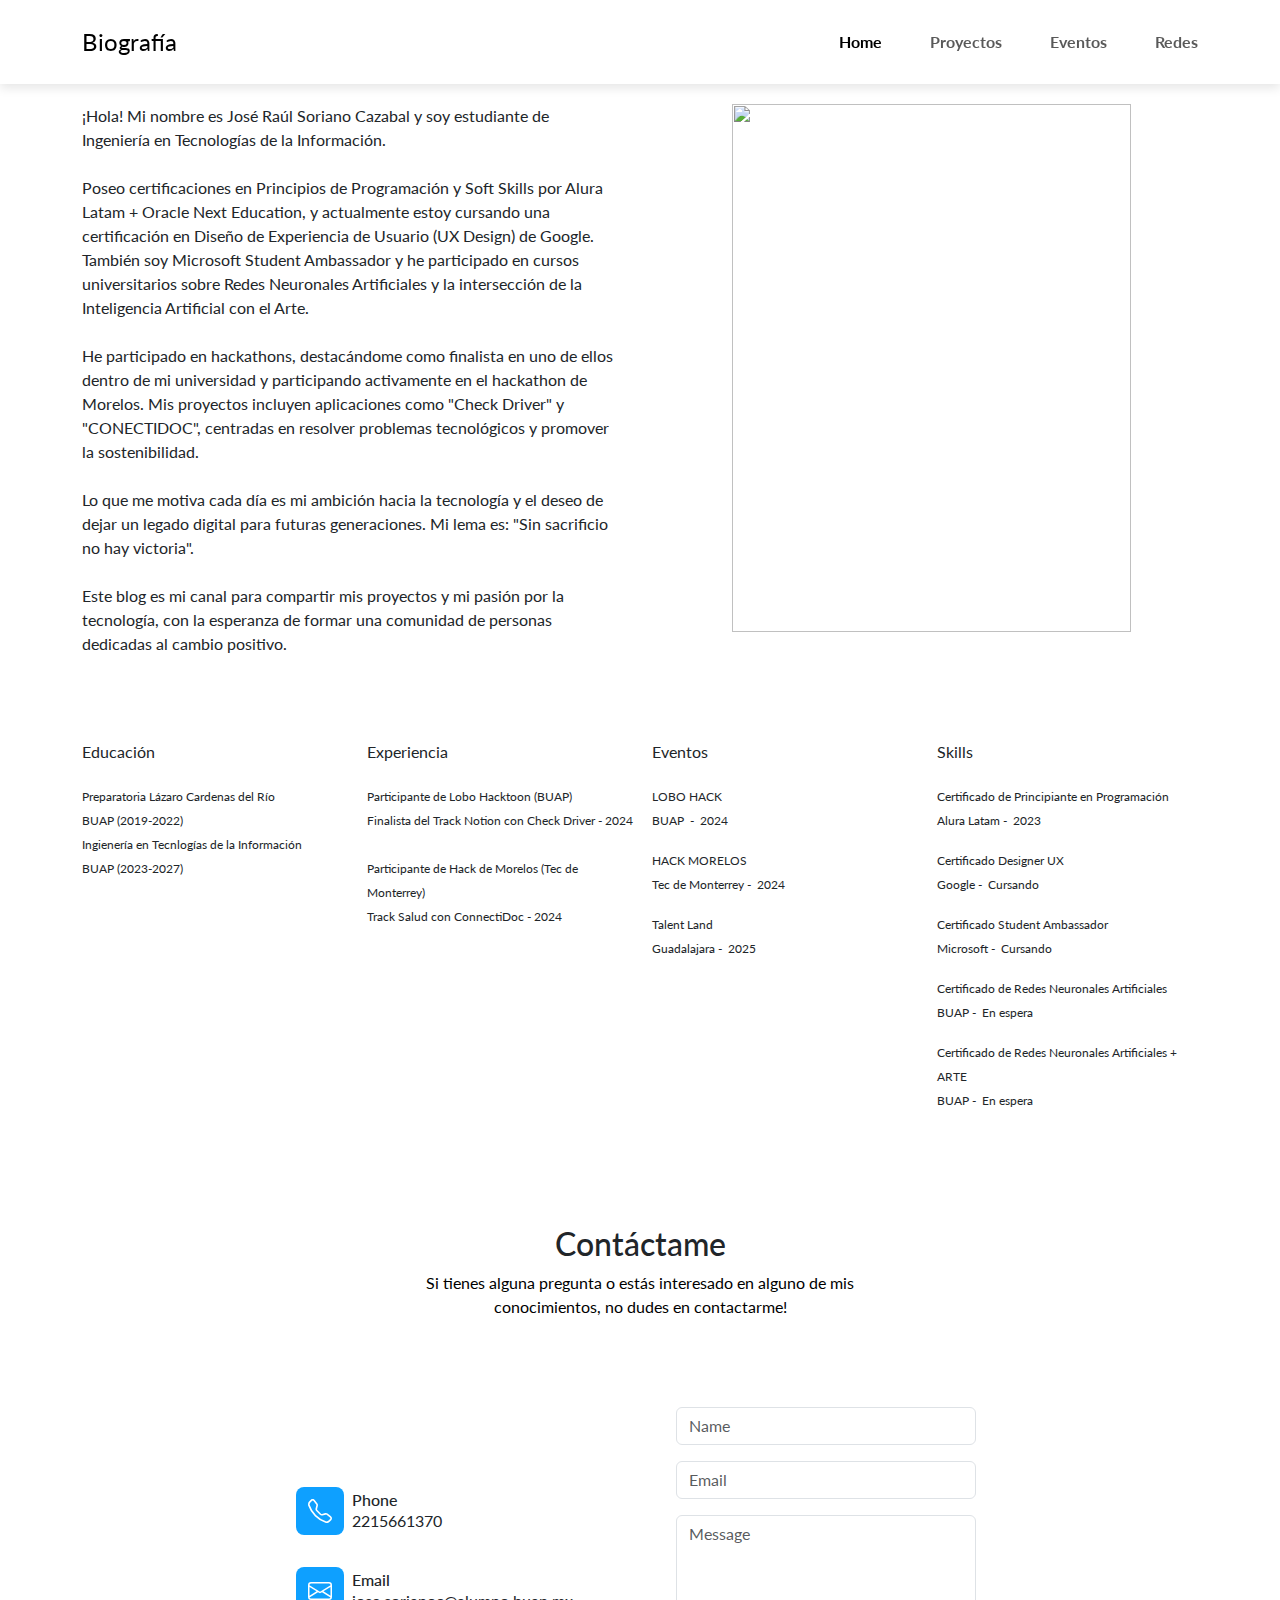
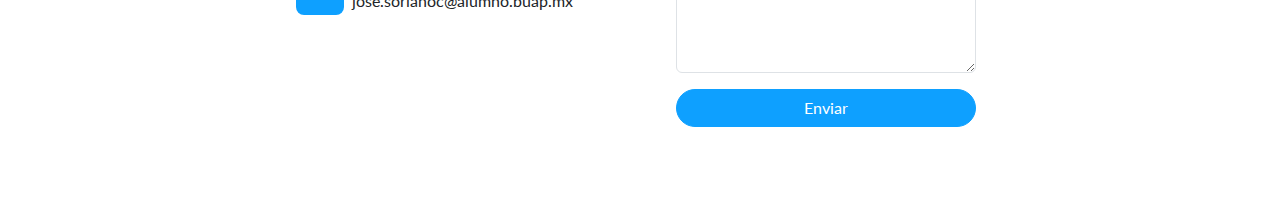
==== bio_info.html @ 9c16ff9e "Efectos?" ====
<!DOCTYPE html>
<html data-bs-theme="light">

<head>
    <meta charset="utf-8">
    <meta name="viewport" content="width=device-width, initial-scale=1.0, shrink-to-fit=no">
    <title>Biografía</title>
    <link rel="stylesheet" href="assets/bootstrap/css/bootstrap.min.css">
    <link rel="stylesheet" href="https://fonts.googleapis.com/css?family=Lato:300,400,700&amp;display=swap">
    <link rel="stylesheet" href="https://fonts.googleapis.com/css?family=ABeeZee&amp;display=swap">
    <link rel="stylesheet" href="assets/css/bs-theme-overrides.css">
    <link rel="stylesheet" href="https://cdn.jsdelivr.net/gh/fancyapps/fancybox@3.5.2/dist/jquery.fancybox.min.css">
    <link rel="stylesheet" href="assets/css/Banner-Heading-Image-images.css">
    <link rel="stylesheet" href="assets/css/Basic-fancyBox-Gallery-v2.css">
    <link rel="stylesheet" href="assets/css/Bold-BS4-CSS-Image-Slider.css">
    <link rel="stylesheet" href="assets/css/Contact-Details-icons.css">
    <link rel="stylesheet" href="assets/css/pikaday.min.css">
</head>

<body>
    <!-- Start: Header Default -->
    <nav class="navbar navbar-expand-lg fixed-top bg-body portfolio-navbar">
        <div class="container"><a class="navbar-brand logo" href="index.html">Biografía</a><button data-bs-toggle="collapse" class="navbar-toggler" data-bs-target="#navbarNav"><span class="visually-hidden">Toggle navigation</span><span class="navbar-toggler-icon"></span></button>
            <div class="collapse navbar-collapse" id="navbarNav">
                <ul class="navbar-nav ms-auto">
                    <li class="nav-item item"><a class="nav-link active" href="index.html">Home</a></li>
                    <li class="nav-item item"><a class="nav-link" href="proyectos.html">Proyectos</a></li>
                    <li class="nav-item item"><a class="nav-link" href="eventos.html">Eventos</a></li>
                    <li class="nav-item item"><a class="nav-link" href="redes.html">Redes</a></li>
                </ul>
            </div>
        </div>
    </nav><!-- End: Header Default -->
    <div class="container"></div>
    <div class="container" data-bss-disabled-mobile="true" data-aos="fade-right" data-aos-duration="500" data-aos-delay="50" style="margin-top: 104px;">
        <div class="row">
            <div class="col-lg-5">
                <p style="margin-right: -193px;padding-right: 111px;">¡Hola! Mi nombre es José Raúl Soriano Cazabal y soy estudiante de Ingeniería en Tecnologías de la Información. <br><br>Poseo certificaciones en Principios de Programación y Soft Skills por Alura Latam + Oracle Next Education, y actualmente estoy cursando una certificación en Diseño de Experiencia de Usuario (UX Design) de Google. También soy Microsoft Student Ambassador y he participado en cursos universitarios sobre Redes Neuronales Artificiales y la intersección de la Inteligencia Artificial con el Arte.<br><br>He participado en hackathons, destacándome como finalista en uno de ellos dentro de mi universidad y participando activamente en el hackathon de Morelos. Mis proyectos incluyen aplicaciones como "Check Driver" y "CONECTIDOC", centradas en resolver problemas tecnológicos y promover la sostenibilidad.<br><br>Lo que me motiva cada día es mi ambición hacia la tecnología y el deseo de dejar un legado digital para futuras generaciones. Mi lema es: "Sin sacrificio no hay victoria".<br><br>Este blog es mi canal para compartir mis proyectos y mi pasión por la tecnología, con la esperanza de formar una comunidad de personas dedicadas al cambio positivo.</p>
            </div>
            <div class="col-lg-7 offset-lg-0"><img width="399" height="528"  data-bss-disabled-mobile="true" data-aos="fade-right" data-aos-duration="500" data-aos-delay="50"style="padding-left: 0px;margin-left: 175px;" src="assets/img/IMG_5991.png"></div>
        </div>
    </div><!-- Start: 1 Row 4 Columns -->
    <div class="container" data-bss-disabled-mobile="true" data-aos="fade-right" data-aos-duration="500" data-aos-delay="50" style="margin-top: 68px;">
        <div class="row">
            <div class="col-md-3" style="padding-bottom: 0px;">
                <p>Educación</p>
                <p><sub>Preparatoria Lázaro Cardenas del Río</sub><br><sub>BUAP (2019-2022)</sub><br><sub>Ingienería en Tecnlogías de la Información&nbsp;</sub><br><sub>BUAP (2023-2027)</sub></p>
            </div>
            <div class="col-md-3">
                <p>Experiencia</p>
                <p style="margin-right: -10px;"><sub>Participante de Lobo Hacktoon (BUAP)&nbsp;</sub><br><sub>Finalista del Track Notion con Check Driver -&nbsp;2024</sub><br><br><sub>Participante de Hack de Morelos (Tec de Monterrey)&nbsp;</sub><br><sub>Track Salud con ConnectiDoc - 2024</sub></p>
            </div>
            <div class="col-md-3">
                <p>Eventos&nbsp;</p>
                <p><sub>LOBO HACK </sub><br><sub>BUAP&nbsp; -&nbsp; 2024</sub></p>
                <p><sub>HACK MORELOS</sub><br><sub>Tec de Monterrey -&nbsp; 2024</sub></p>
                <p><sub>Talent Land</sub><br><sub>Guadalajara -&nbsp; 2025</sub></p>
            </div> 
            <div class="col-md-3">
                <p>Skills</p>
                <p><sub>Certificado de Principiante en Programación&nbsp;</sub><br><sub>Alura Latam -&nbsp; 2023</sub></p>
                <p><sub>Certificado Designer UX&nbsp;</sub><br><sub>Google -&nbsp; Cursando</sub></p>
                <p><sub>Certificado Student Ambassador&nbsp;</sub><br><sub>Microsoft -&nbsp; Cursando&nbsp;</sub></p>
                <p><sub>Certificado de Redes Neuronales Artificiales&nbsp;</sub><br><sub>BUAP -&nbsp; En espera</sub></p>
                <p><sub>Certificado de Redes Neuronales Artificiales + ARTE&nbsp;</sub><br><sub>BUAP -&nbsp; En espera</sub></p>
            </div>
        </div>
    </div><!-- End: 1 Row 4 Columns -->
    <div class="container" data-bss-disabled-mobile="true" data-aos="fade-right" data-aos-duration="500" data-aos-delay="50">
        <!-- Start: Contact Details -->
        <section class="position-relative py-4 py-xl-5">
            <div class="container position-relative" style="margin-top: 53px;">
                <div class="row mb-5">
                    <div class="col-md-8 col-xl-6 text-center mx-auto">
                        <h2>Contáctame</h2>
                        <p class="w-lg-50"><span style="color: rgb(0, 0, 0);">Si tienes alguna pregunta o estás interesado en alguno de mis conocimientos, no dudes en contactarme!</span></p>
                    </div>
                </div>
                <div class="row d-flex justify-content-center">
                    <div class="col-md-6 col-lg-4 col-xl-4">
                        <div class="d-flex flex-column justify-content-center align-items-start h-100">
                            <div class="d-flex align-items-center p-3">
                                <div class="bs-icon-md bs-icon-rounded bs-icon-primary d-flex flex-shrink-0 justify-content-center align-items-center d-inline-block bs-icon"><svg xmlns="http://www.w3.org/2000/svg" width="1em" height="1em" fill="currentColor" viewBox="0 0 16 16" class="bi bi-telephone">
                                        <path d="M3.654 1.328a.678.678 0 0 0-1.015-.063L1.605 2.3c-.483.484-.661 1.169-.45 1.77a17.568 17.568 0 0 0 4.168 6.608 17.569 17.569 0 0 0 6.608 4.168c.601.211 1.286.033 1.77-.45l1.034-1.034a.678.678 0 0 0-.063-1.015l-2.307-1.794a.678.678 0 0 0-.58-.122l-2.19.547a1.745 1.745 0 0 1-1.657-.459L5.482 8.062a1.745 1.745 0 0 1-.46-1.657l.548-2.19a.678.678 0 0 0-.122-.58L3.654 1.328zM1.884.511a1.745 1.745 0 0 1 2.612.163L6.29 2.98c.329.423.445.974.315 1.494l-.547 2.19a.678.678 0 0 0 .178.643l2.457 2.457a.678.678 0 0 0 .644.178l2.189-.547a1.745 1.745 0 0 1 1.494.315l2.306 1.794c.829.645.905 1.87.163 2.611l-1.034 1.034c-.74.74-1.846 1.065-2.877.702a18.634 18.634 0 0 1-7.01-4.42 18.634 18.634 0 0 1-4.42-7.009c-.362-1.03-.037-2.137.703-2.877L1.885.511z"></path>
                                    </svg></div>
                                <div class="px-2">
                                    <h6 class="mb-0">Phone</h6>
                                    <p class="mb-0">2215661370</p>
                                </div>
                            </div>
                            <div class="d-flex align-items-center p-3">
                                <div class="bs-icon-md bs-icon-rounded bs-icon-primary d-flex flex-shrink-0 justify-content-center align-items-center d-inline-block bs-icon"><svg xmlns="http://www.w3.org/2000/svg" width="1em" height="1em" fill="currentColor" viewBox="0 0 16 16" class="bi bi-envelope">
                                        <path d="M0 4a2 2 0 0 1 2-2h12a2 2 0 0 1 2 2v8a2 2 0 0 1-2 2H2a2 2 0 0 1-2-2zm2-1a1 1 0 0 0-1 1v.217l7 4.2 7-4.2V4a1 1 0 0 0-1-1zm13 2.383-4.708 2.825L15 11.105zm-.034 6.876-5.64-3.471L8 9.583l-1.326-.795-5.64 3.47A1 1 0 0 0 2 13h12a1 1 0 0 0 .966-.741M1 11.105l4.708-2.897L1 5.383z"></path>
                                    </svg></div>
                                <div class="px-2">
                                    <h6 class="mb-0">Email</h6>
                                    <p class="mb-0">jose.sorianoc@alumno.buap.mx</p>
                                </div>
                            </div>
                            <div class="d-flex align-items-center p-3">
                                <div class="px-2"></div>
                            </div>
                        </div>
                    </div>
                    <div class="col-md-6 col-lg-5 col-xl-4">
                        <div>
                            <form class="p-3 p-xl-4" method="post">
                                <!-- Start: Success Example -->
                                <div class="mb-3"><input class="form-control" type="text" id="name-1" name="name" placeholder="Name"></div><!-- End: Success Example -->
                                <!-- Start: Error Example -->
                                <div class="mb-3"><input class="form-control" type="email" id="email-1" name="email" placeholder="Email"></div><!-- End: Error Example -->
                                <div class="mb-3"><textarea class="form-control" id="message-1" name="message" rows="6" placeholder="Message"></textarea></div>
                                <div><button class="btn btn-primary d-block w-100" type="submit">Enviar</button></div>
                            </form>
                        </div>
                    </div>
                </div>
            </div>
        </section><!-- End: Contact Details -->
    </div>
    <script src="assets/bootstrap/js/bootstrap.min.js"></script>
    <script src="assets/js/bs-init.js"></script>
    <script src="https://cdn.jsdelivr.net/gh/fancyapps/fancybox@3.5.2/dist/jquery.fancybox.min.js" type="module"></script>
    <script src="assets/js/pikaday.min.js"></script>
    <script src="assets/js/theme.js"></script>
</body>

</html>
---- assets/css/bs-theme-overrides.css ----
:root, [data-bs-theme=light] {
  --bs-focus-ring-opacity: 0;
}
---- assets/css/Banner-Heading-Image-images.css ----
.fit-cover {
  object-fit: cover;
}

source {
}

title {
}
---- assets/css/Bold-BS4-CSS-Image-Slider.css ----
* {
  margin: 0;
  padding: 0;
}

.accordian {
  width: 805px;
  height: 320px;
  overflow: hidden;
  margin: 100px auto;
  box-shadow: 0 0 10px 1px rgba(0, 0, 0, 0.35);
  -webkit-box-shadow: 0 0 10px 1px rgba(0, 0, 0, 0.35);
  -moz-box-shadow: 0 0 10px 1px rgba(0, 0, 0, 0.35);
}

.accordian ul {
  width: 1200px;
}

.accordian li {
  position: relative;
  display: block;
  width: 160px;
  float: left;
  border-left: 1px solid #888;
  box-shadow: 0 0 25px 10px rgba(0, 0, 0, 0.5);
  -webkit-box-shadow: 0 0 25px 10px rgba(0, 0, 0, 0.5);
  -moz-box-shadow: 0 0 25px 10px rgba(0, 0, 0, 0.5);
  transition: all 0.5s;
  -webkit-transition: all 0.5s;
  -moz-transition: all 0.5s;
}

.accordian ul:hover li {
  width: 40px;
}

.accordian ul li:hover {
  width: 640px;
}

.accordian li img {
  display: block;
}

.image_title {
  background: rgba(0, 0, 0, 0.4);
  position: absolute;
  left: 0;
  bottom: 0;
  width: 640px;
  height: 60px;
}
---- assets/css/Contact-Details-icons.css ----
.bs-icon {
  --bs-icon-size: .75rem;
  display: flex;
  flex-shrink: 0;
  justify-content: center;
  align-items: center;
  font-size: var(--bs-icon-size);
  width: calc(var(--bs-icon-size) * 2);
  height: calc(var(--bs-icon-size) * 2);
  color: var(--bs-primary);
}

.bs-icon-xs {
  --bs-icon-size: 1rem;
  width: calc(var(--bs-icon-size) * 1.5);
  height: calc(var(--bs-icon-size) * 1.5);
}

.bs-icon-sm {
  --bs-icon-size: 1rem;
}

.bs-icon-md {
  --bs-icon-size: 1.5rem;
}

.bs-icon-lg {
  --bs-icon-size: 2rem;
}

.bs-icon-xl {
  --bs-icon-size: 2.5rem;
}

.bs-icon.bs-icon-primary {
  color: var(--bs-white);
  background: var(--bs-primary);
}

.bs-icon.bs-icon-primary-light {
  color: var(--bs-primary);
  background: rgba(var(--bs-primary-rgb), .2);
}

.bs-icon.bs-icon-semi-white {
  color: var(--bs-primary);
  background: rgba(255, 255, 255, .5);
}

.bs-icon.bs-icon-rounded {
  border-radius: .5rem;
}

.bs-icon.bs-icon-circle {
  border-radius: 50%;
}
---- assets/css/pikaday.min.css ----
/* !
 * Pikaday
 * Copyright © 2014 David Bushell | BSD & MIT license | http://dbushell.com/ */

.pika-single {
  z-index: 9999;
  display: block;
  position: relative;
  color: #333;
  background: #fff;
  border: 1px solid #ccc;
  border-bottom-color: #bbb;
  font-family: "Helvetica Neue",Helvetica,Arial,sans-serif;
}

.pika-single:after, .pika-single:before {
  content: " ";
  display: table;
}

.pika-single:after {
  clear: both;
}

.pika-single.is-hidden {
  display: none;
}

.pika-single.is-bound {
  position: absolute;
  box-shadow: 0 5px 15px -5px rgba(0,0,0,.5);
}

.pika-lendar {
  float: left;
  width: 240px;
  margin: 8px;
}

.pika-title {
  position: relative;
  text-align: center;
}

.pika-label {
  display: inline-block;
  position: relative;
  z-index: 9999;
  overflow: hidden;
  margin: 0;
  padding: 5px 3px;
  font-size: 14px;
  line-height: 20px;
  font-weight: 700;
  background-color: #fff;
}

.pika-title select {
  cursor: pointer;
  position: absolute;
  z-index: 9998;
  margin: 0;
  left: 0;
  top: 5px;
  opacity: 0;
}

.pika-next, .pika-prev {
  display: block;
  cursor: pointer;
  position: relative;
  outline: 0;
  border: 0;
  padding: 0;
  width: 20px;
  height: 30px;
  text-indent: 20px;
  white-space: nowrap;
  overflow: hidden;
  background-color: transparent;
  background-position: center center;
  background-repeat: no-repeat;
  background-size: 75% 75%;
  opacity: .5;
}

.pika-next:hover, .pika-prev:hover {
  opacity: 1;
}

.is-rtl .pika-next, .pika-prev {
  float: left;
  background-image: url([data-uri]);
}

.is-rtl .pika-prev, .pika-next {
  float: right;
  background-image: url([data-uri]);
}

.pika-next.is-disabled, .pika-prev.is-disabled {
  cursor: default;
  opacity: .2;
}

.pika-select {
  display: inline-block;
}

.pika-table {
  width: 100%;
  border-collapse: collapse;
  border-spacing: 0;
  border: 0;
}

.pika-table td, .pika-table th {
  width: 14.285714285714286%;
  padding: 0;
}

.pika-table th {
  color: #999;
  font-size: 12px;
  line-height: 25px;
  font-weight: 700;
  text-align: center;
}

.pika-button {
  cursor: pointer;
  display: block;
  box-sizing: border-box;
  -moz-box-sizing: border-box;
  outline: 0;
  border: 0;
  margin: 0;
  width: 100%;
  padding: 5px;
  color: #666;
  font-size: 12px;
  line-height: 15px;
  text-align: right;
  background: #f5f5f5;
}

.pika-week {
  font-size: 11px;
  color: #999;
}

.is-today .pika-button {
  color: #3af;
  font-weight: 700;
}

.has-event .pika-button, .is-selected .pika-button {
  color: #fff;
  font-weight: 700;
  background: #3af;
  box-shadow: inset 0 1px 3px #178fe5;
  border-radius: 3px;
}

.has-event .pika-button {
  background: #005da9;
  box-shadow: inset 0 1px 3px #0076c9;
}

.is-disabled .pika-button, .is-inrange .pika-button {
  background: #d5e9f7;
}

.is-startrange .pika-button {
  color: #fff;
  background: #6cb31d;
  box-shadow: none;
  border-radius: 3px;
}

.is-endrange .pika-button {
  color: #fff;
  background: #3af;
  box-shadow: none;
  border-radius: 3px;
}

.is-disabled .pika-button {
  pointer-events: none;
  cursor: default;
  color: #999;
  opacity: .3;
}

.is-outside-current-month .pika-button {
  color: #999;
  opacity: .3;
}

.is-selection-disabled {
  pointer-events: none;
  cursor: default;
}

.pika-button:hover, .pika-row.pick-whole-week:hover .pika-button {
  color: #fff;
  background: #ff8000;
  box-shadow: none;
  border-radius: 3px;
}

.pika-table abbr {
  border-bottom: none;
  cursor: help;
}

/* # sourceMappingURL=pikaday.min.css.map */

.page-footer .links a {
  font-size: 1.2rem;
}

.portfolio-block.cv .group .item {
  border-bottom: 1px solid var(--bs-dark-bg-subtle);
}
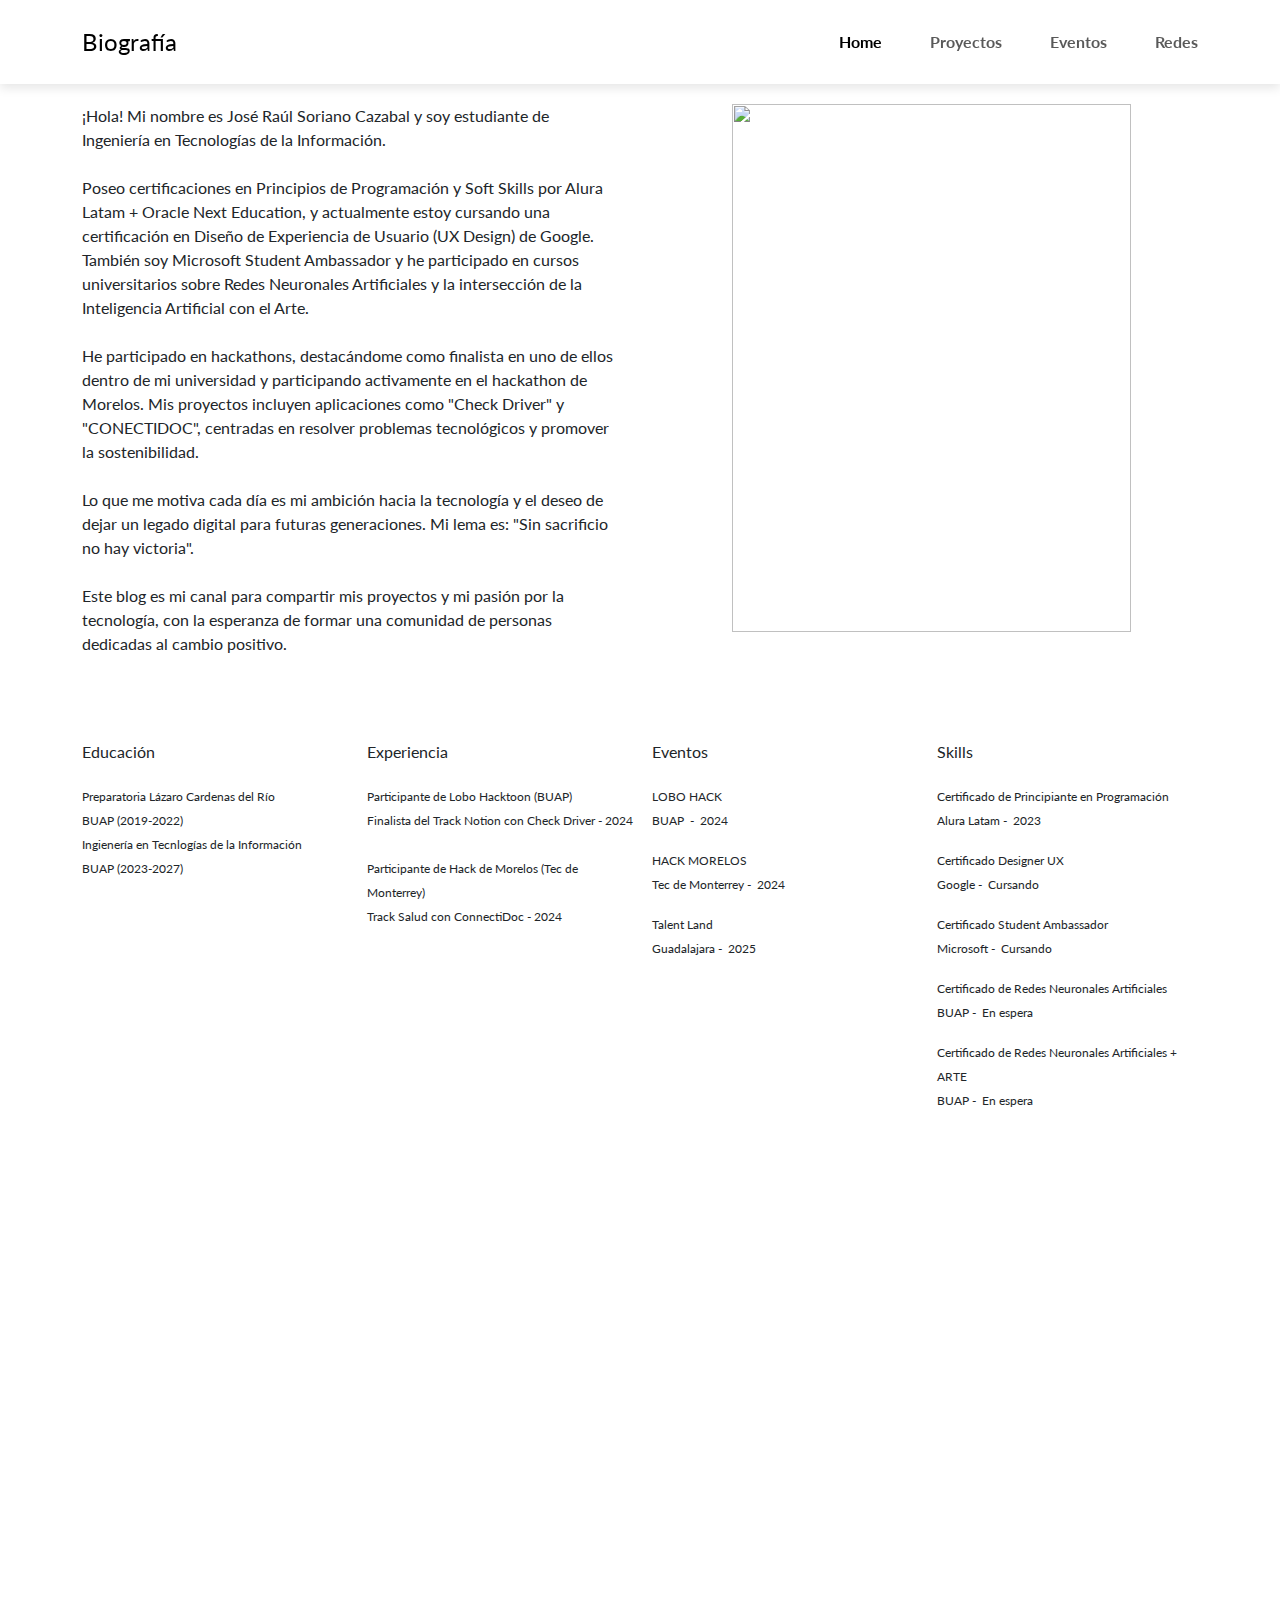
==== commit 827ed18b: "pruebas" ====
--- a/bio_info.html
+++ b/bio_info.html
@@ -15,6 +15,19 @@
     <link rel="stylesheet" href="assets/css/Bold-BS4-CSS-Image-Slider.css">
     <link rel="stylesheet" href="assets/css/Contact-Details-icons.css">
     <link rel="stylesheet" href="assets/css/pikaday.min.css">
+    <style>
+        /* Añadir animación de deslizamiento */
+        .slide-in {
+            transform: translateY(100px);
+            opacity: 0;
+            transition: transform 0.5s ease-out, opacity 0.5s ease-out;
+        }
+
+        .slide-in.show {
+            transform: translateY(0);
+            opacity: 1;
+        }
+    </style>
 </head>
 
 <body>
@@ -66,7 +79,7 @@
             </div>
         </div>
     </div><!-- End: 1 Row 4 Columns -->
-    <div class="container" data-bss-disabled-mobile="true" data-aos="fade-right" data-aos-duration="500" data-aos-delay="50">
+    <div class="container slide-in" id="contact-section" data-bss-disabled-mobile="true" data-aos="fade-right" data-aos-duration="500" data-aos-delay="50">
         <!-- Start: Contact Details -->
         <section class="position-relative py-4 py-xl-5">
             <div class="container position-relative" style="margin-top: 53px;">
@@ -123,6 +136,23 @@
     <script src="https://cdn.jsdelivr.net/gh/fancyapps/fancybox@3.5.2/dist/jquery.fancybox.min.js" type="module"></script>
     <script src="assets/js/pikaday.min.js"></script>
     <script src="assets/js/theme.js"></script>
+    <script>
+        // Animación de deslizamiento para la sección de contacto
+        document.addEventListener("DOMContentLoaded", function() {
+            const contactSection = document.getElementById('contact-section');
+
+            function handleScroll() {
+                const sectionPos = contactSection.getBoundingClientRect().top;
+                const screenPos = window.innerHeight / 1.3; // Ajusta este valor para controlar cuándo comienza la animación
+
+                if (sectionPos < screenPos) {
+                    contactSection.classList.add('show');
+                }
+            }
+
+            window.addEventListener('scroll', handleScroll);
+        });
+    </script>
 </body>
 
-</html>+</html>
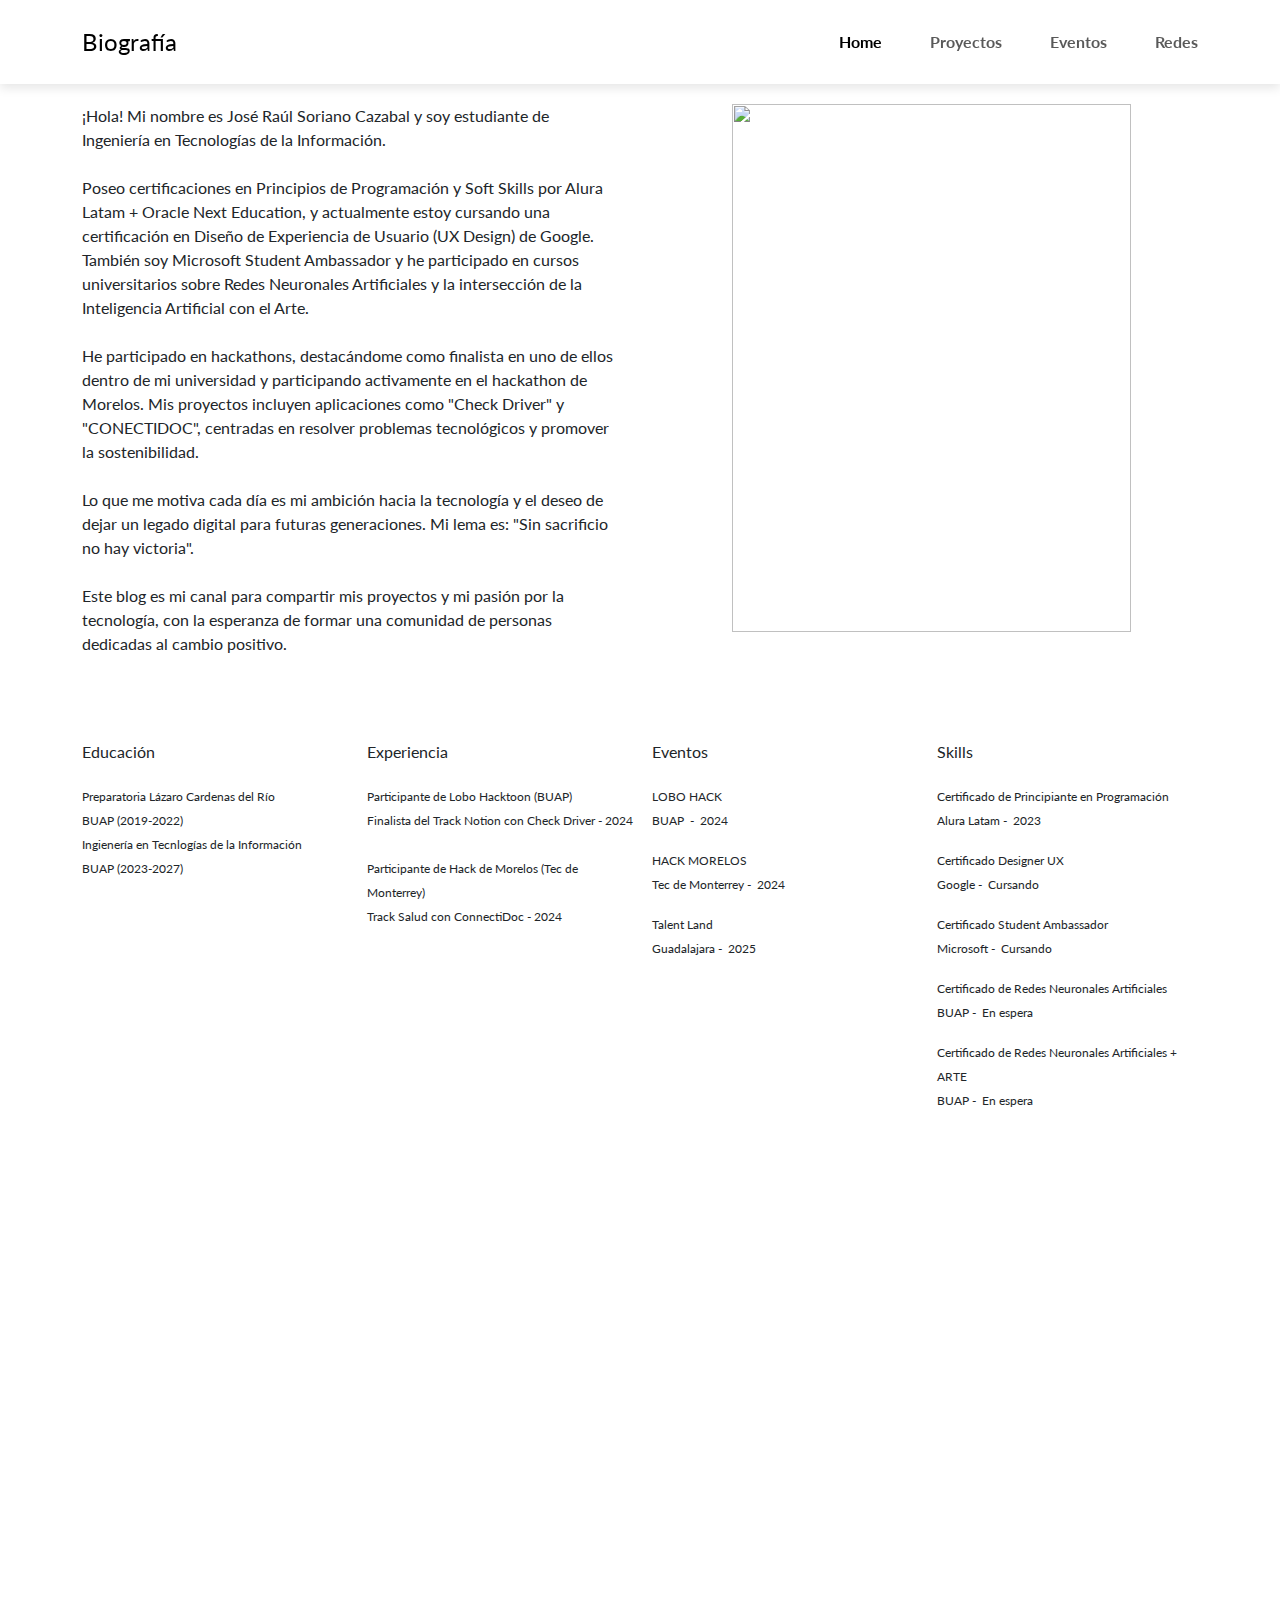
==== commit 4963aecd: "cambios" ====
--- a/bio_info.html
+++ b/bio_info.html
@@ -117,7 +117,7 @@
                     </div>
                     <div class="col-md-6 col-lg-5 col-xl-4">
                         <div>
-                            <form class="p-3 p-xl-4" method="post">
+                            <form name="contact" netlify> netlify>
                                 <!-- Start: Success Example -->
                                 <div class="mb-3"><input class="form-control" type="text" id="name-1" name="name" placeholder="Name"></div><!-- End: Success Example -->
                                 <!-- Start: Error Example -->
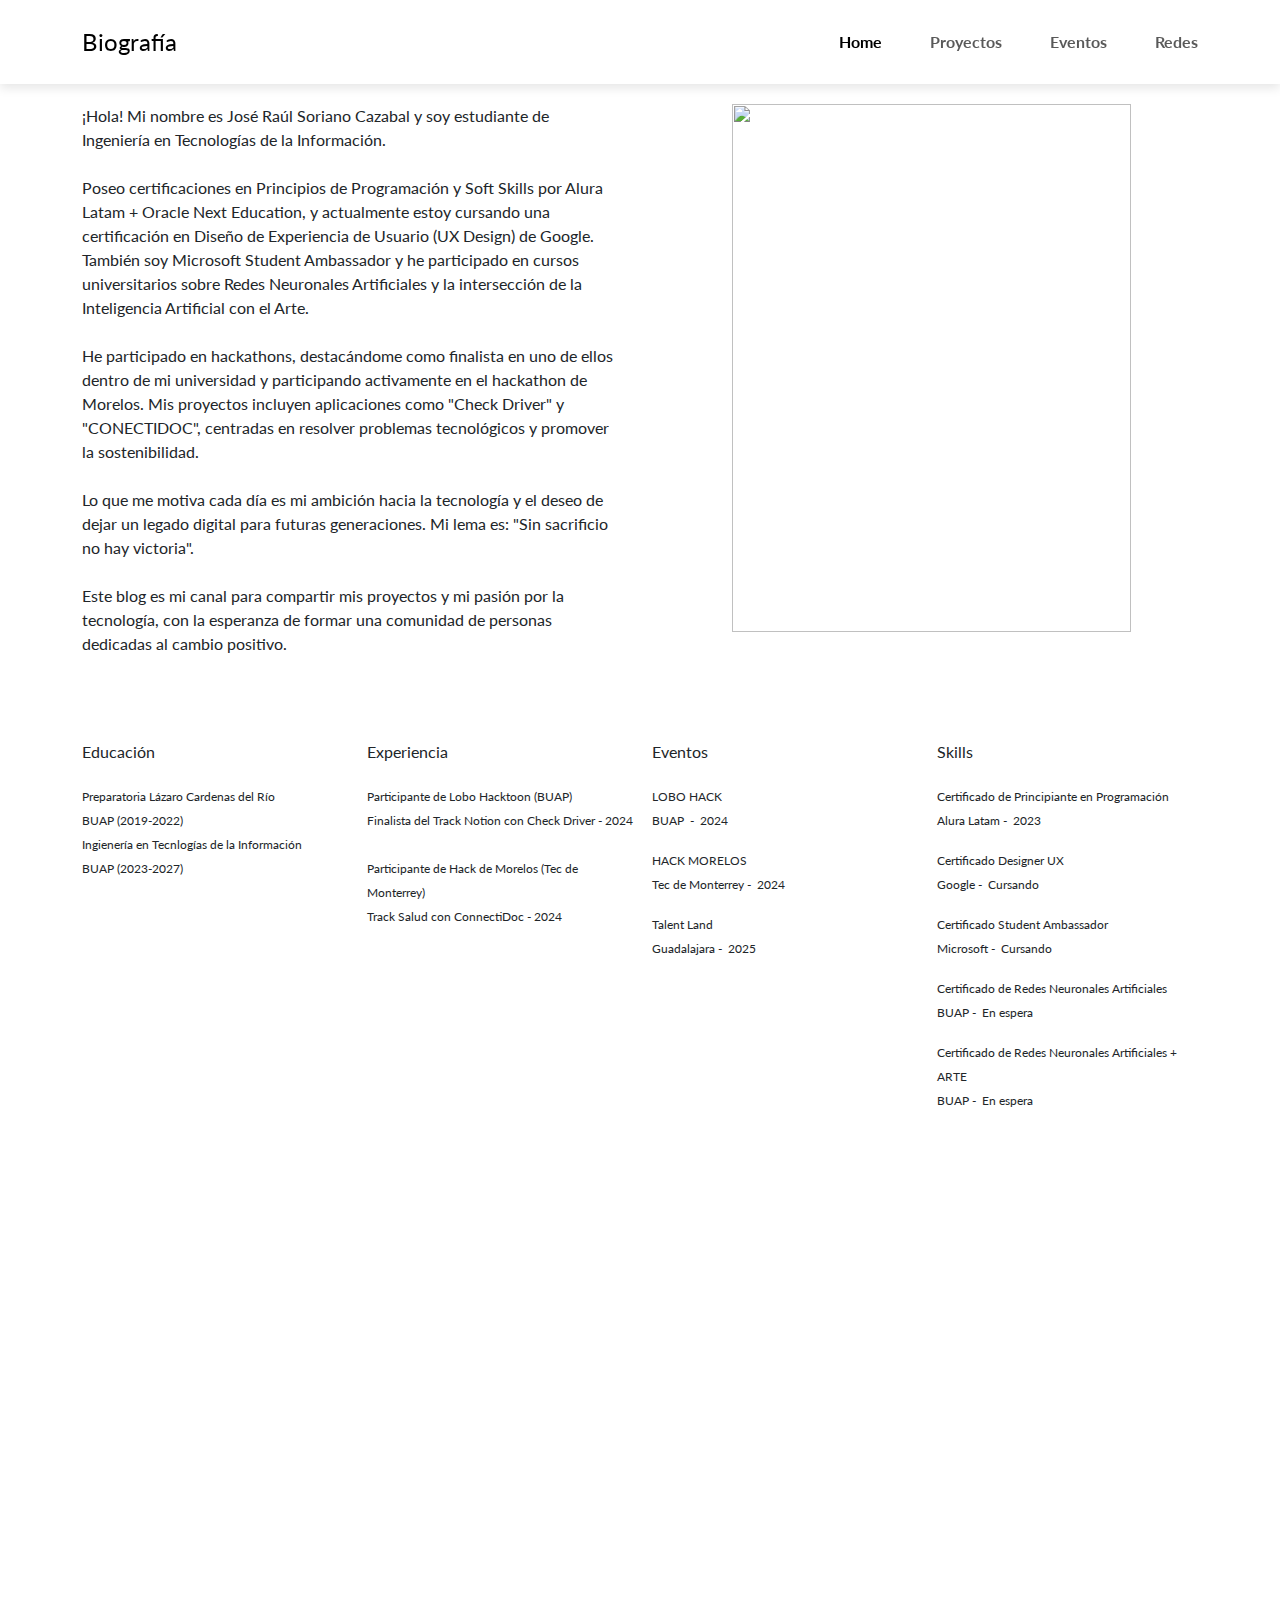
==== commit aa0c5c8e: "???" ====
--- a/bio_info.html
+++ b/bio_info.html
@@ -117,7 +117,7 @@
                     </div>
                     <div class="col-md-6 col-lg-5 col-xl-4">
                         <div>
-                            <form name="contact" netlify> netlify>
+                            <form class="p-3 p-xl-4" method="post" name="contact" netlify> 
                                 <!-- Start: Success Example -->
                                 <div class="mb-3"><input class="form-control" type="text" id="name-1" name="name" placeholder="Name"></div><!-- End: Success Example -->
                                 <!-- Start: Error Example -->
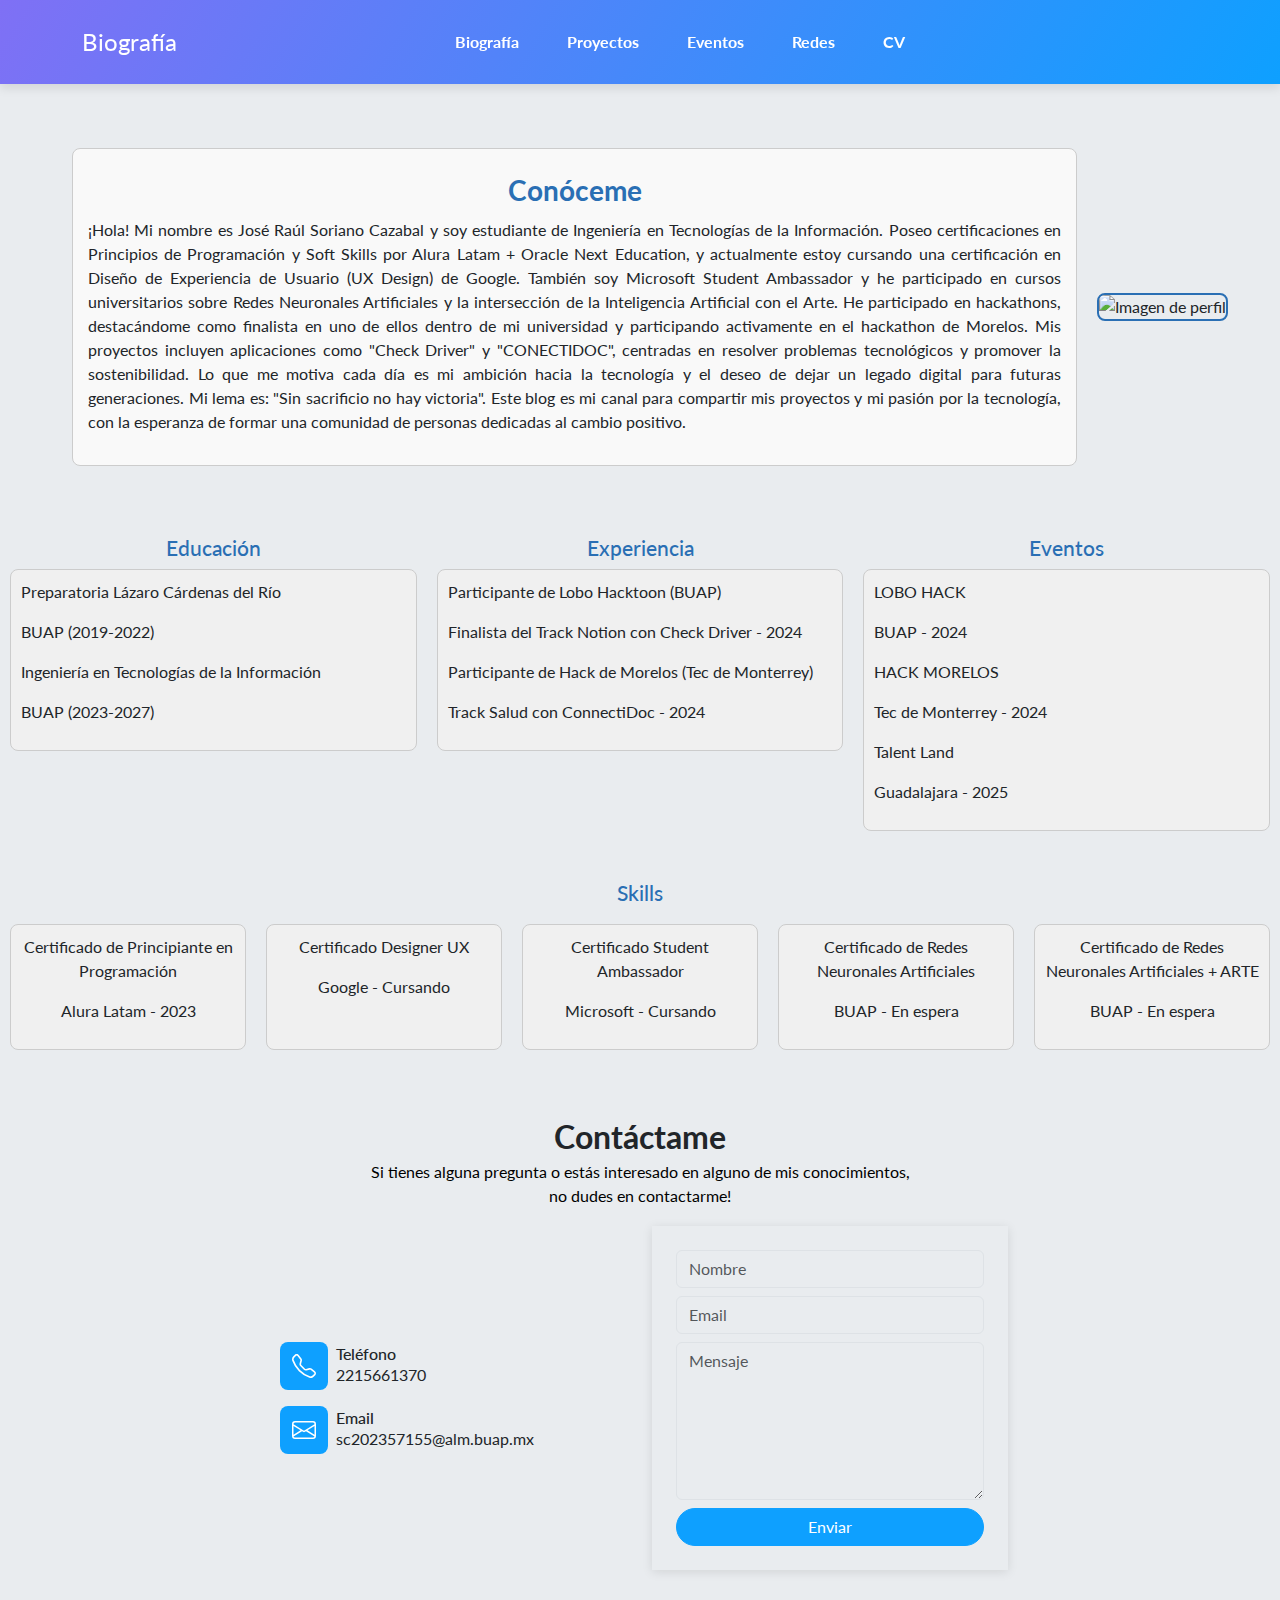
==== commit e0b0fc6b: "cambips" ====
--- a/bio_info.html
+++ b/bio_info.html
@@ -1,158 +1,197 @@
 <!DOCTYPE html>
-<html data-bs-theme="light">
+<html data-bs-theme="light" style="--bs-light: #2a6fb4;--bs-light-rgb: 42,111,180;--bs-body-bg: var(--bs-secondary-bg);">
 
 <head>
     <meta charset="utf-8">
     <meta name="viewport" content="width=device-width, initial-scale=1.0, shrink-to-fit=no">
-    <title>Biografía</title>
+    <title>Blog</title>
     <link rel="stylesheet" href="assets/bootstrap/css/bootstrap.min.css">
     <link rel="stylesheet" href="https://fonts.googleapis.com/css?family=Lato:300,400,700&amp;display=swap">
     <link rel="stylesheet" href="https://fonts.googleapis.com/css?family=ABeeZee&amp;display=swap">
+    <link rel="stylesheet" href="assets/fonts/ionicons.min.css">
     <link rel="stylesheet" href="assets/css/bs-theme-overrides.css">
+    <link rel="stylesheet" href="assets/css/aos.min.css">
+    <link rel="stylesheet" href="assets/css/animate.min.css">
     <link rel="stylesheet" href="https://cdn.jsdelivr.net/gh/fancyapps/fancybox@3.5.2/dist/jquery.fancybox.min.css">
     <link rel="stylesheet" href="assets/css/Banner-Heading-Image-images.css">
     <link rel="stylesheet" href="assets/css/Basic-fancyBox-Gallery-v2.css">
     <link rel="stylesheet" href="assets/css/Bold-BS4-CSS-Image-Slider.css">
     <link rel="stylesheet" href="assets/css/Contact-Details-icons.css">
     <link rel="stylesheet" href="assets/css/pikaday.min.css">
-    <style>
-        /* Añadir animación de deslizamiento */
-        .slide-in {
-            transform: translateY(100px);
-            opacity: 0;
-            transition: transform 0.5s ease-out, opacity 0.5s ease-out;
-        }
+</head>
+<!--inicio -->
+<body>
+    <nav class="navbar navbar-expand-lg fixed-top portfolio-navbar gradient navbar-dark" data-aos="fade-right" data-aos-duration="500" data-aos-delay="50">
+		<div class="container">
+			<a class="navbar-brand logo" href="index.html">Biografía</a>
+			<button class="navbar-toggler" data-bs-toggle="collapse" data-bs-target="#navbarNav">
+				<span class="navbar-toggler-icon"></span>
+			</button>
+			<div class="collapse navbar-collapse" id="navbarNav">
+				<ul class="navbar-nav ms-auto">
+					<li class="nav-item"><a class="nav-link" href="index.html">Biografía</a></li>
+					<li class="nav-item"><a class="nav-link" href="proyectos.html">Proyectos</a></li>
+					<li class="nav-item"><a class="nav-link" href="eventos.html">Eventos</a></li>
+					<li class="nav-item"><a class="nav-link active" href="redes.html">Redes</a></li>
+					<li class="nav-item"><a class="nav-link active" href="https://drive.google.com/file/d/11f2-PDQNIs6hYxRpx6K3tiCo1DHvl9R8/view?usp=sharing">CV</a></li>                    
 
-        .slide-in.show {
-            transform: translateY(0);
-            opacity: 1;
-        }
-    </style>
-</head>
-
-<body>
-    <!-- Start: Header Default -->
-    <nav class="navbar navbar-expand-lg fixed-top bg-body portfolio-navbar">
-        <div class="container"><a class="navbar-brand logo" href="index.html">Biografía</a><button data-bs-toggle="collapse" class="navbar-toggler" data-bs-target="#navbarNav"><span class="visually-hidden">Toggle navigation</span><span class="navbar-toggler-icon"></span></button>
-            <div class="collapse navbar-collapse" id="navbarNav">
-                <ul class="navbar-nav ms-auto">
-                    <li class="nav-item item"><a class="nav-link active" href="index.html">Home</a></li>
-                    <li class="nav-item item"><a class="nav-link" href="proyectos.html">Proyectos</a></li>
-                    <li class="nav-item item"><a class="nav-link" href="eventos.html">Eventos</a></li>
-                    <li class="nav-item item"><a class="nav-link" href="redes.html">Redes</a></li>
-                </ul>
-            </div>
-        </div>
-    </nav><!-- End: Header Default -->
-    <div class="container"></div>
-    <div class="container" data-bss-disabled-mobile="true" data-aos="fade-right" data-aos-duration="500" data-aos-delay="50" style="margin-top: 104px;">
-        <div class="row">
-            <div class="col-lg-5">
-                <p style="margin-right: -193px;padding-right: 111px;">¡Hola! Mi nombre es José Raúl Soriano Cazabal y soy estudiante de Ingeniería en Tecnologías de la Información. <br><br>Poseo certificaciones en Principios de Programación y Soft Skills por Alura Latam + Oracle Next Education, y actualmente estoy cursando una certificación en Diseño de Experiencia de Usuario (UX Design) de Google. También soy Microsoft Student Ambassador y he participado en cursos universitarios sobre Redes Neuronales Artificiales y la intersección de la Inteligencia Artificial con el Arte.<br><br>He participado en hackathons, destacándome como finalista en uno de ellos dentro de mi universidad y participando activamente en el hackathon de Morelos. Mis proyectos incluyen aplicaciones como "Check Driver" y "CONECTIDOC", centradas en resolver problemas tecnológicos y promover la sostenibilidad.<br><br>Lo que me motiva cada día es mi ambición hacia la tecnología y el deseo de dejar un legado digital para futuras generaciones. Mi lema es: "Sin sacrificio no hay victoria".<br><br>Este blog es mi canal para compartir mis proyectos y mi pasión por la tecnología, con la esperanza de formar una comunidad de personas dedicadas al cambio positivo.</p>
-            </div>
-            <div class="col-lg-7 offset-lg-0"><img width="399" height="528"  data-bss-disabled-mobile="true" data-aos="fade-right" data-aos-duration="500" data-aos-delay="50"style="padding-left: 0px;margin-left: 175px;" src="assets/img/IMG_5991.png"></div>
-        </div>
-    </div><!-- Start: 1 Row 4 Columns -->
-    <div class="container" data-bss-disabled-mobile="true" data-aos="fade-right" data-aos-duration="500" data-aos-delay="50" style="margin-top: 68px;">
-        <div class="row">
-            <div class="col-md-3" style="padding-bottom: 0px;">
-                <p>Educación</p>
-                <p><sub>Preparatoria Lázaro Cardenas del Río</sub><br><sub>BUAP (2019-2022)</sub><br><sub>Ingienería en Tecnlogías de la Información&nbsp;</sub><br><sub>BUAP (2023-2027)</sub></p>
-            </div>
-            <div class="col-md-3">
-                <p>Experiencia</p>
-                <p style="margin-right: -10px;"><sub>Participante de Lobo Hacktoon (BUAP)&nbsp;</sub><br><sub>Finalista del Track Notion con Check Driver -&nbsp;2024</sub><br><br><sub>Participante de Hack de Morelos (Tec de Monterrey)&nbsp;</sub><br><sub>Track Salud con ConnectiDoc - 2024</sub></p>
-            </div>
-            <div class="col-md-3">
-                <p>Eventos&nbsp;</p>
-                <p><sub>LOBO HACK </sub><br><sub>BUAP&nbsp; -&nbsp; 2024</sub></p>
-                <p><sub>HACK MORELOS</sub><br><sub>Tec de Monterrey -&nbsp; 2024</sub></p>
-                <p><sub>Talent Land</sub><br><sub>Guadalajara -&nbsp; 2025</sub></p>
-            </div> 
-            <div class="col-md-3">
-                <p>Skills</p>
-                <p><sub>Certificado de Principiante en Programación&nbsp;</sub><br><sub>Alura Latam -&nbsp; 2023</sub></p>
-                <p><sub>Certificado Designer UX&nbsp;</sub><br><sub>Google -&nbsp; Cursando</sub></p>
-                <p><sub>Certificado Student Ambassador&nbsp;</sub><br><sub>Microsoft -&nbsp; Cursando&nbsp;</sub></p>
-                <p><sub>Certificado de Redes Neuronales Artificiales&nbsp;</sub><br><sub>BUAP -&nbsp; En espera</sub></p>
-                <p><sub>Certificado de Redes Neuronales Artificiales + ARTE&nbsp;</sub><br><sub>BUAP -&nbsp; En espera</sub></p>
-            </div>
-        </div>
-    </div><!-- End: 1 Row 4 Columns -->
-    <div class="container slide-in" id="contact-section" data-bss-disabled-mobile="true" data-aos="fade-right" data-aos-duration="500" data-aos-delay="50">
-        <!-- Start: Contact Details -->
-        <section class="position-relative py-4 py-xl-5">
-            <div class="container position-relative" style="margin-top: 53px;">
-                <div class="row mb-5">
-                    <div class="col-md-8 col-xl-6 text-center mx-auto">
-                        <h2>Contáctame</h2>
-                        <p class="w-lg-50"><span style="color: rgb(0, 0, 0);">Si tienes alguna pregunta o estás interesado en alguno de mis conocimientos, no dudes en contactarme!</span></p>
+				</ul>
+			</div>
+		</div>
+	</nav>
+    <main class="page">
+        <section class="portfolio-block cv" style="padding: 40px 0;">
+            <div class="container" style="max-width: 1200px; margin: auto;">
+                <div style="display: flex; flex-wrap: wrap; align-items: center; justify-content: center; margin-bottom: 40px;">
+                    <!-- Columna para la imagen -->
+                    <div style="flex: 1; min-width: 300px; padding: 20px;">
+                        <div style="border: 1px solid #ccc; border-radius: 8px; padding: 15px; background-color: #f9f9f9;">
+                            <h2 style="text-align: center; font-size: 28px; color: #2a6fb4; margin: 10px 0;">Conóceme</h2>
+                            <p style="text-align: justify;">¡Hola! Mi nombre es José Raúl Soriano Cazabal y soy estudiante de Ingeniería en Tecnologías de la Información.
+                                Poseo certificaciones en Principios de Programación y Soft Skills por Alura Latam + Oracle Next Education, y actualmente estoy cursando una certificación en Diseño de Experiencia de Usuario (UX Design) de Google. También soy Microsoft Student Ambassador y he participado en cursos universitarios sobre Redes Neuronales Artificiales y la intersección de la Inteligencia Artificial con el Arte.
+                                He participado en hackathons, destacándome como finalista en uno de ellos dentro de mi universidad y participando activamente en el hackathon de Morelos. Mis proyectos incluyen aplicaciones como "Check Driver" y "CONECTIDOC", centradas en resolver problemas tecnológicos y promover la sostenibilidad.
+                                Lo que me motiva cada día es mi ambición hacia la tecnología y el deseo de dejar un legado digital para futuras generaciones. Mi lema es: "Sin sacrificio no hay victoria".
+                                Este blog es mi canal para compartir mis proyectos y mi pasión por la tecnología, con la esperanza de formar una comunidad de personas dedicadas al cambio positivo.</p>
+                        </div>
+                    </div>                        <img src="assets/img/IMG_5991.png" alt="Imagen de perfil" style="max-width: 80%; height: auto; border-radius: 8px; border: 2px solid #2a6fb4;">
                     </div>
                 </div>
-                <div class="row d-flex justify-content-center">
-                    <div class="col-md-6 col-lg-4 col-xl-4">
-                        <div class="d-flex flex-column justify-content-center align-items-start h-100">
-                            <div class="d-flex align-items-center p-3">
-                                <div class="bs-icon-md bs-icon-rounded bs-icon-primary d-flex flex-shrink-0 justify-content-center align-items-center d-inline-block bs-icon"><svg xmlns="http://www.w3.org/2000/svg" width="1em" height="1em" fill="currentColor" viewBox="0 0 16 16" class="bi bi-telephone">
-                                        <path d="M3.654 1.328a.678.678 0 0 0-1.015-.063L1.605 2.3c-.483.484-.661 1.169-.45 1.77a17.568 17.568 0 0 0 4.168 6.608 17.569 17.569 0 0 0 6.608 4.168c.601.211 1.286.033 1.77-.45l1.034-1.034a.678.678 0 0 0-.063-1.015l-2.307-1.794a.678.678 0 0 0-.58-.122l-2.19.547a1.745 1.745 0 0 1-1.657-.459L5.482 8.062a1.745 1.745 0 0 1-.46-1.657l.548-2.19a.678.678 0 0 0-.122-.58L3.654 1.328zM1.884.511a1.745 1.745 0 0 1 2.612.163L6.29 2.98c.329.423.445.974.315 1.494l-.547 2.19a.678.678 0 0 0 .178.643l2.457 2.457a.678.678 0 0 0 .644.178l2.189-.547a1.745 1.745 0 0 1 1.494.315l2.306 1.794c.829.645.905 1.87.163 2.611l-1.034 1.034c-.74.74-1.846 1.065-2.877.702a18.634 18.634 0 0 1-7.01-4.42 18.634 18.634 0 0 1-4.42-7.009c-.362-1.03-.037-2.137.703-2.877L1.885.511z"></path>
-                                    </svg></div>
-                                <div class="px-2">
-                                    <h6 class="mb-0">Phone</h6>
-                                    <p class="mb-0">2215661370</p>
-                                </div>
-                            </div>
-                            <div class="d-flex align-items-center p-3">
-                                <div class="bs-icon-md bs-icon-rounded bs-icon-primary d-flex flex-shrink-0 justify-content-center align-items-center d-inline-block bs-icon"><svg xmlns="http://www.w3.org/2000/svg" width="1em" height="1em" fill="currentColor" viewBox="0 0 16 16" class="bi bi-envelope">
-                                        <path d="M0 4a2 2 0 0 1 2-2h12a2 2 0 0 1 2 2v8a2 2 0 0 1-2 2H2a2 2 0 0 1-2-2zm2-1a1 1 0 0 0-1 1v.217l7 4.2 7-4.2V4a1 1 0 0 0-1-1zm13 2.383-4.708 2.825L15 11.105zm-.034 6.876-5.64-3.471L8 9.583l-1.326-.795-5.64 3.47A1 1 0 0 0 2 13h12a1 1 0 0 0 .966-.741M1 11.105l4.708-2.897L1 5.383z"></path>
-                                    </svg></div>
-                                <div class="px-2">
-                                    <h6 class="mb-0">Email</h6>
-                                    <p class="mb-0">jose.sorianoc@alumno.buap.mx</p>
-                                </div>
-                            </div>
-                            <div class="d-flex align-items-center p-3">
-                                <div class="px-2"></div>
-                            </div>
+    
+                <!-- Sección de columnas para Educación, Experiencia y Eventos -->
+                <div style="display: flex; justify-content: space-between; flex-wrap: wrap; margin-top: 20px;">
+                    <div style="flex: 1; min-width: 250px; margin: 10px;">
+                        <h3 style="text-align: center; color: #2a6fb4;">Educación</h3>
+                        <div style="border: 1px solid #ccc; border-radius: 8px; padding: 10px; background-color: #f0f0f0;">
+                            <p>Preparatoria Lázaro Cárdenas del Río</p>
+                            <p>BUAP (2019-2022)</p>
+                            <p>Ingeniería en Tecnologías de la Información</p>
+                            <p>BUAP (2023-2027)</p>
                         </div>
                     </div>
-                    <div class="col-md-6 col-lg-5 col-xl-4">
-                        <div>
-                            <form class="p-3 p-xl-4" method="post" name="contact" netlify> 
-                                <!-- Start: Success Example -->
-                                <div class="mb-3"><input class="form-control" type="text" id="name-1" name="name" placeholder="Name"></div><!-- End: Success Example -->
-                                <!-- Start: Error Example -->
-                                <div class="mb-3"><input class="form-control" type="email" id="email-1" name="email" placeholder="Email"></div><!-- End: Error Example -->
-                                <div class="mb-3"><textarea class="form-control" id="message-1" name="message" rows="6" placeholder="Message"></textarea></div>
-                                <div><button class="btn btn-primary d-block w-100" type="submit">Enviar</button></div>
-                            </form>
+                    <div style="flex: 1; min-width: 250px; margin: 10px;">
+                        <h3 style="text-align: center; color: #2a6fb4;">Experiencia</h3>
+                        <div style="border: 1px solid #ccc; border-radius: 8px; padding: 10px; background-color: #f0f0f0;">
+                            <p>Participante de Lobo Hacktoon (BUAP)</p>
+                            <p>Finalista del Track Notion con Check Driver - 2024</p>
+                            <p>Participante de Hack de Morelos (Tec de Monterrey)</p>
+                            <p>Track Salud con ConnectiDoc - 2024</p>
+                        </div>
+                    </div>
+                    <div style="flex: 1; min-width: 250px; margin: 10px;">
+                        <h3 style="text-align: center; color: #2a6fb4;">Eventos</h3>
+                        <div style="border: 1px solid #ccc; border-radius: 8px; padding: 10px; background-color: #f0f0f0;">
+                            <p>LOBO HACK</p>
+                            <p>BUAP - 2024</p>
+                            <p>HACK MORELOS</p>
+                            <p>Tec de Monterrey - 2024</p>
+                            <p>Talent Land</p>
+                            <p>Guadalajara - 2025</p>
+                        </div>
+                    </div>
+                </div>
+    
+                <!-- Sección de Skills -->
+                <div style="margin-top: 40px; text-align: center;">
+                    <h3 style="color: #2a6fb4;">Skills</h3>
+                    <div style="display: flex; flex-wrap: wrap; justify-content: center;">
+                        <div style="flex: 1; min-width: 200px; margin: 10px; padding: 10px; border: 1px solid #ccc; border-radius: 8px; background-color: #f0f0f0;">
+                            <p>Certificado de Principiante en Programación</p>
+                            <p>Alura Latam - 2023</p>
+                        </div>
+                        <div style="flex: 1; min-width: 200px; margin: 10px; padding: 10px; border: 1px solid #ccc; border-radius: 8px; background-color: #f0f0f0;">
+                            <p>Certificado Designer UX</p>
+                            <p>Google - Cursando</p>
+                        </div>
+                        <div style="flex: 1; min-width: 200px; margin: 10px; padding: 10px; border: 1px solid #ccc; border-radius: 8px; background-color: #f0f0f0;">
+                            <p>Certificado Student Ambassador</p>
+                            <p>Microsoft - Cursando</p>
+                        </div>
+                        <div style="flex: 1; min-width: 200px; margin: 10px; padding: 10px; border: 1px solid #ccc; border-radius: 8px; background-color: #f0f0f0;">
+                            <p>Certificado de Redes Neuronales Artificiales</p>
+                            <p>BUAP - En espera</p>
+                        </div>
+                        <div style="flex: 1; min-width: 200px; margin: 10px; padding: 10px; border: 1px solid #ccc; border-radius: 8px; background-color: #f0f0f0;">
+                            <p>Certificado de Redes Neuronales Artificiales + ARTE</p>
+                            <p>BUAP - En espera</p>
                         </div>
                     </div>
                 </div>
             </div>
-        </section><!-- End: Contact Details -->
+</div>
+<section class="position-relative py-4 py-xl-5">
+    <div class="container position-relative" style="margin-top: 10px;">
+        <div class="row mb-2"> <!-- Reduce el margen inferior -->
+            <div class="col-md-8 col-xl-6 text-center mx-auto">
+                <h2 class="mb-1">Contáctame</h2> <!-- Reduce el margen inferior -->
+                <p class="w-lg-50" style="color: rgb(0, 0, 0); margin-bottom: 10px;">Si tienes alguna pregunta o estás interesado en alguno de mis conocimientos, no dudes en contactarme!</p> <!-- Reduce el margen inferior -->
+            </div>
+        </div>
+        <div class="row d-flex justify-content-center">
+            <div class="col-md-6 col-lg-4 col-xl-4">
+                <div class="d-flex flex-column justify-content-center align-items-start h-100">
+                    <div class="d-flex align-items-center p-2"> <!-- Reduce el padding -->
+                        <div class="bs-icon-md bs-icon-rounded bs-icon-primary d-flex flex-shrink-0 justify-content-center align-items-center d-inline-block bs-icon">
+                            <svg xmlns="http://www.w3.org/2000/svg" width="1em" height="1em" fill="currentColor" viewBox="0 0 16 16" class="bi bi-telephone">
+                                <path d="M3.654 1.328a.678.678 0 0 0-1.015-.063L1.605 2.3c-.483.484-.661 1.169-.45 1.77a17.568 17.568 0 0 0 4.168 6.608 17.569 17.569 0 0 0 6.608 4.168c.601.211 1.286.033 1.77-.45l1.034-1.034a.678.678 0 0 0-.063-1.015l-2.307-1.794a.678.678 0 0 0-.58-.122l-2.19.547a1.745 1.745 0 0 1-1.657-.459L5.482 8.062a1.745 1.745 0 0 1-.46-1.657l.548-2.19a.678.678 0 0 0-.122-.58L3.654 1.328zM1.884.511a1.745 1.745 0 0 1 2.612.163L6.29 2.98c.329.423.445.974.315 1.494l-.547 2.19a.678.678 0 0 0 .178.643l2.457 2.457a.678.678 0 0 0 .644.178l2.189-.547a1.745 1.745 0 0 1 1.494.315l2.306 1.794c.829.645.905 1.87.163 2.611l-1.034 1.034c-.74.74-1.846 1.065-2.877.702a18.634 18.634 0 0 1-7.01-4.42 18.634 18.634 0 0 1-4.42-7.009c-.362-1.03-.037-2.137.703-2.877L1.885.511z"></path>
+                            </svg>
+                        </div>
+                        <div class="px-2">
+                            <h6 class="mb-0">Teléfono</h6> <!-- Reduce el margen inferior -->
+                            <p class="mb-0">2215661370</p> <!-- Reduce el margen inferior -->
+                        </div>
+                    </div>
+                    <div class="d-flex align-items-center p-2"> <!-- Reduce el padding -->
+                        <div class="bs-icon-md bs-icon-rounded bs-icon-primary d-flex flex-shrink-0 justify-content-center align-items-center d-inline-block bs-icon">
+                            <svg xmlns="http://www.w3.org/2000/svg" width="1em" height="1em" fill="currentColor" viewBox="0 0 16 16" class="bi bi-envelope">
+                                <path d="M0 4a2 2 0 0 1 2-2h12a2 2 0 0 1 2 2v8a2 2 0 0 1-2 2H2a2 2 0 0 1-2-2zm2-1a1 1 0 0 0-1 1v.217l7 4.2 7-4.2V4a1 1 0 0 0-1-1zm13 2.383-4.708 2.825L15 11.105zm-.034 6.876-5.64-3.471L8 9.583l-1.326-.795-5.64 3.47A1 1 0 0 0 2 13h12a1 1 0 0 0 .966-.741M1 11.105l4.708-2.897L1 5.383z"></path>
+                            </svg>
+                        </div>
+                        <div class="px-2">
+                            <h6 class="mb-0">Email</h6> <!-- Reduce el margen inferior -->
+                            <p class="mb-0">sc202357155@alm.buap.mx</p> <!-- Reduce el margen inferior -->
+                        </div>
+                    </div>
+                </div>
+            </div>
+            <div class="col-md-6 col-lg-5 col-xl-4">
+                <div>
+                    <form class="p-3 p-xl-4" method="post" name="contact" netlify>
+                        <div class="mb-2"> <!-- Reduce el margen inferior -->
+                            <input class="form-control" type="text" id="name-1" name="name" placeholder="Nombre">
+                        </div>
+                        <div class="mb-2"> <!-- Reduce el margen inferior -->
+                            <input class="form-control" type="email" id="email-1" name="email" placeholder="Email">
+                        </div>
+                        <div class="mb-2"> <!-- Reduce el margen inferior -->
+                            <textarea class="form-control" id="message-1" name="message" rows="6" placeholder="Mensaje"></textarea>
+                        </div>
+                        <div>
+                            <button class="btn btn-primary d-block w-100" type="submit">Enviar</button>
+                        </div>
+                    </form>
+                </div>
+            </div>
+        </div>
     </div>
+</section>
+                <footer class="page-footer py-3 border-top">
+                <div class="container my-4" data-aos="fade" data-aos-duration="200" data-aos-delay="50">
+                    <div class="links">
+                        <a data-aos="fade-down" data-aos-duration="200" data-aos-delay="50" href="index.html">Sobre mí</a>
+                        <a data-aos="fade-down" data-aos-duration="250" data-aos-delay="100" href="bio_info.html">Contáctame</a>
+                        <a data-aos="fade-down" data-aos-duration="300" data-aos-delay="150" href="proyectos.html">Proyectos</a>
+                    </div>
+                    <div class="social-icons">
+                        <a class="me-3" href="https://www.facebook.com/profile.php?id=61554865336016&mibextid=LQQJ4d"><i class="icon ion-social-facebook"></i></a>
+                        <a class="me-3" href="https://www.instagram.com/joseraul__?igsh=MTJjY3NqOG04ZWRveQ%3D%3D&utm_source=qr"><i class="icon ion-social-instagram-outline"></i></a>
+                        <a class="me-3" href="https://www.linkedin.com/in/jos%C3%A9-ra%C3%BAl-programador?utm_source=share&utm_campaign=share_via&utm_content=profile&utm_medium=ios_app"><i class="icon ion-social-linkedin-outline"></i></a>
+                    </div>
+                </div>
+            </footer>
     <script src="assets/bootstrap/js/bootstrap.min.js"></script>
+    <script src="assets/js/aos.min.js"></script>
     <script src="assets/js/bs-init.js"></script>
-    <script src="https://cdn.jsdelivr.net/gh/fancyapps/fancybox@3.5.2/dist/jquery.fancybox.min.js" type="module"></script>
     <script src="assets/js/pikaday.min.js"></script>
     <script src="assets/js/theme.js"></script>
-    <script>
-        // Animación de deslizamiento para la sección de contacto
-        document.addEventListener("DOMContentLoaded", function() {
-            const contactSection = document.getElementById('contact-section');
-
-            function handleScroll() {
-                const sectionPos = contactSection.getBoundingClientRect().top;
-                const screenPos = window.innerHeight / 1.3; // Ajusta este valor para controlar cuándo comienza la animación
-
-                if (sectionPos < screenPos) {
-                    contactSection.classList.add('show');
-                }
-            }
-
-            window.addEventListener('scroll', handleScroll);
-        });
-    </script>
 </body>
-
-</html>
+</html>--- a/assets/css/Banner-Heading-Image-images.css
+++ b/assets/css/Banner-Heading-Image-images.css
@@ -2,9 +2,71 @@
   object-fit: cover;
 }
 
-source {
+.center-content {
+  display: flex;
+  justify-content: center;
+  align-items: center;
+  flex-direction: column;
+  text-align: center;
 }
 
-title {
+.navbar-nav {
+  justify-content: center;
+  width: 100%;
 }
 
+.portfolio-block {
+  padding: 0 15px;
+  margin: 0 auto;
+}
+
+.fbox3 .col-sm-4 {
+  padding: 15px;
+}
+
+.project-sidebar-card,
+.project-compact-grid {
+  margin-bottom: 20px;
+}
+.social-icons a {
+  display: flex;
+  justify-content: center;
+  align-items: center;
+  width: 40px; /* Ajusta según sea necesario */
+  height: 40px; /* Ajusta según sea necesario */
+  border-radius: 50%; /* Círculo */
+  background-color: rgba(0, 126, 252, 0.1); /* Fondo opcional */
+  margin: 0 5px; /* Espaciado entre íconos */
+}
+
+.social-icons a:hover {
+  background-color: rgba(0, 126, 252, 0.2); /* Efecto hover opcional */
+}
+
+.work-experience .row {
+  display: flex;
+  justify-content: center;
+  align-items: center;
+}
+
+footer .links a {
+  margin: 0 10px;
+}
+
+.avatar {
+  background-position: center;
+  background-size: cover;
+  width: 100px;
+  height: 100px;
+  margin: 10px auto;
+}
+
+@media (min-width: 768px) {
+  .center-content {
+      flex-direction: row;
+  }
+
+  .work-experience .row {
+      flex-direction: row;
+  }
+}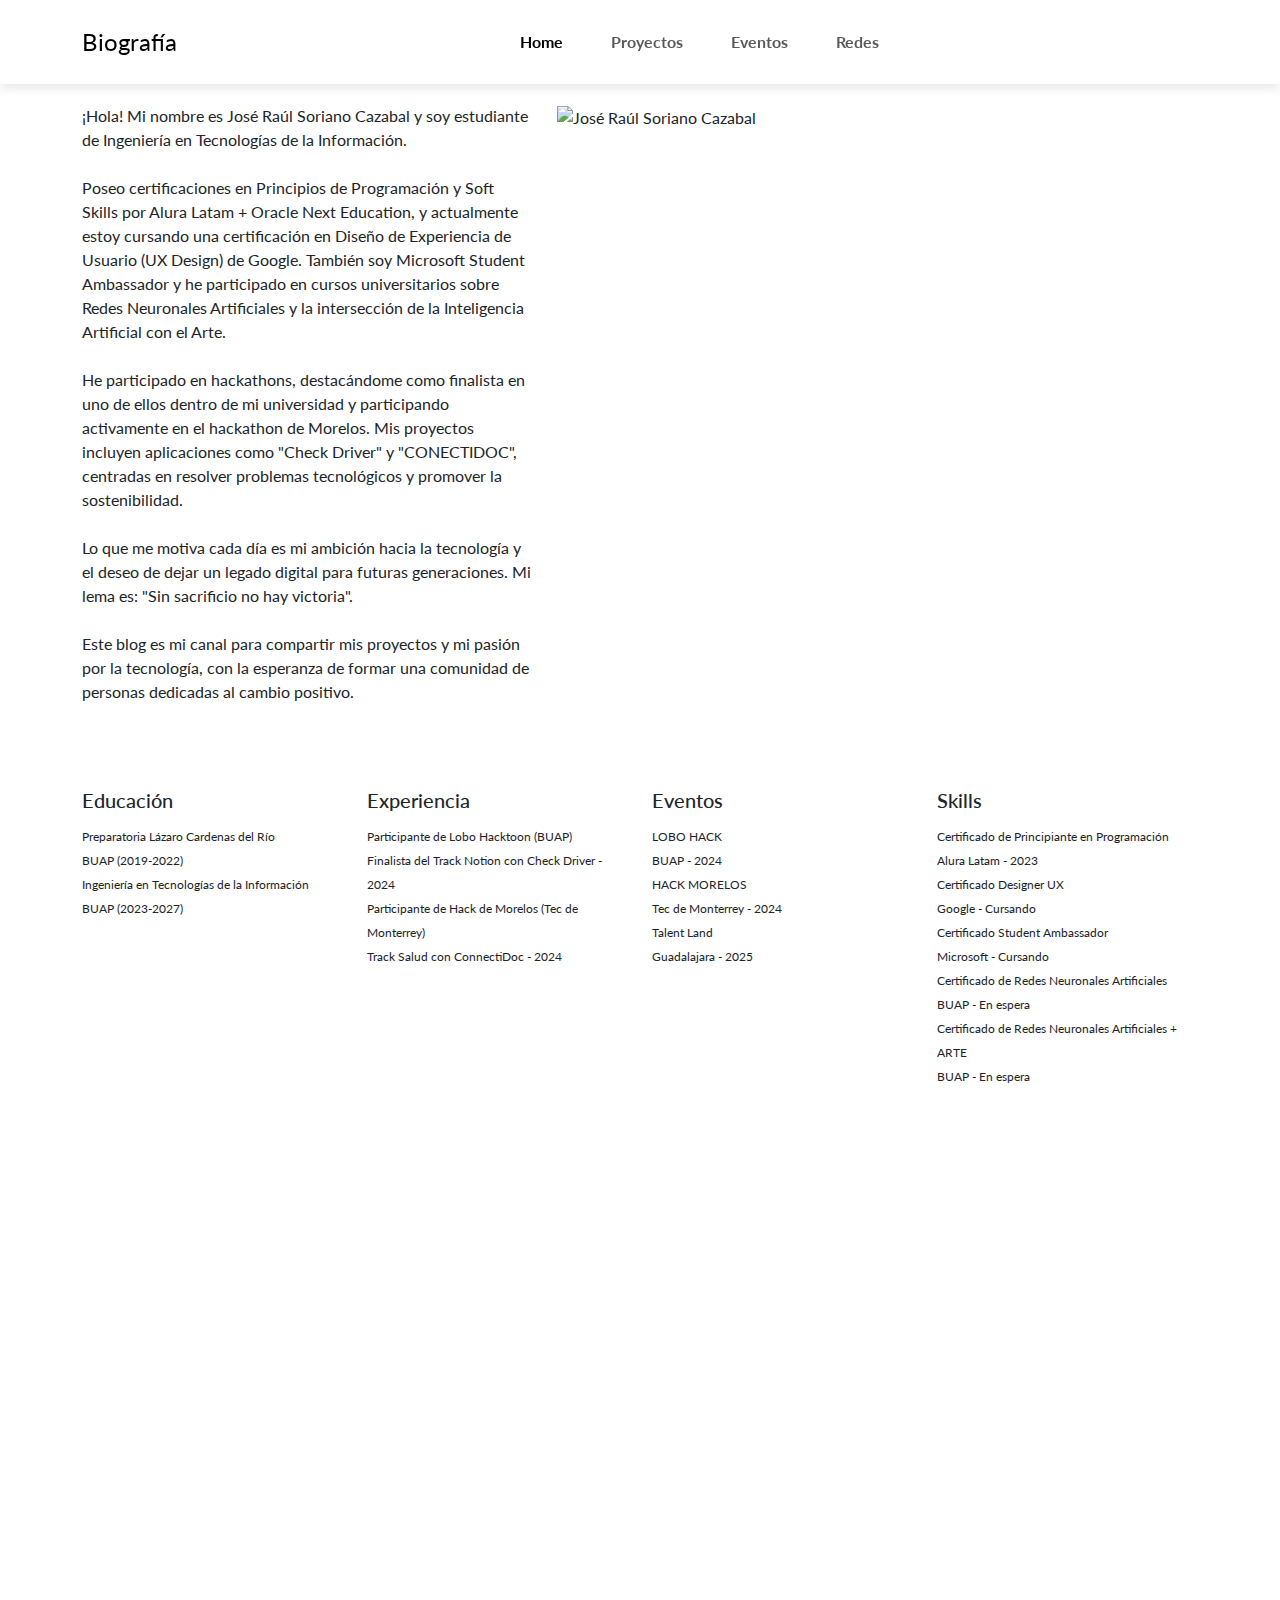
==== commit dc91f6c5: "CAMBIOS DE BLOG" ====
--- a/bio_info.html
+++ b/bio_info.html
@@ -1,197 +1,316 @@
 <!DOCTYPE html>
-<html data-bs-theme="light" style="--bs-light: #2a6fb4;--bs-light-rgb: 42,111,180;--bs-body-bg: var(--bs-secondary-bg);">
-
-<head>
-    <meta charset="utf-8">
-    <meta name="viewport" content="width=device-width, initial-scale=1.0, shrink-to-fit=no">
-    <title>Blog</title>
-    <link rel="stylesheet" href="assets/bootstrap/css/bootstrap.min.css">
-    <link rel="stylesheet" href="https://fonts.googleapis.com/css?family=Lato:300,400,700&amp;display=swap">
-    <link rel="stylesheet" href="https://fonts.googleapis.com/css?family=ABeeZee&amp;display=swap">
-    <link rel="stylesheet" href="assets/fonts/ionicons.min.css">
-    <link rel="stylesheet" href="assets/css/bs-theme-overrides.css">
-    <link rel="stylesheet" href="assets/css/aos.min.css">
-    <link rel="stylesheet" href="assets/css/animate.min.css">
-    <link rel="stylesheet" href="https://cdn.jsdelivr.net/gh/fancyapps/fancybox@3.5.2/dist/jquery.fancybox.min.css">
-    <link rel="stylesheet" href="assets/css/Banner-Heading-Image-images.css">
-    <link rel="stylesheet" href="assets/css/Basic-fancyBox-Gallery-v2.css">
-    <link rel="stylesheet" href="assets/css/Bold-BS4-CSS-Image-Slider.css">
-    <link rel="stylesheet" href="assets/css/Contact-Details-icons.css">
-    <link rel="stylesheet" href="assets/css/pikaday.min.css">
-</head>
-<!--inicio -->
-<body>
-    <nav class="navbar navbar-expand-lg fixed-top portfolio-navbar gradient navbar-dark" data-aos="fade-right" data-aos-duration="500" data-aos-delay="50">
-		<div class="container">
-			<a class="navbar-brand logo" href="index.html">Biografía</a>
-			<button class="navbar-toggler" data-bs-toggle="collapse" data-bs-target="#navbarNav">
-				<span class="navbar-toggler-icon"></span>
-			</button>
-			<div class="collapse navbar-collapse" id="navbarNav">
-				<ul class="navbar-nav ms-auto">
-					<li class="nav-item"><a class="nav-link" href="index.html">Biografía</a></li>
-					<li class="nav-item"><a class="nav-link" href="proyectos.html">Proyectos</a></li>
-					<li class="nav-item"><a class="nav-link" href="eventos.html">Eventos</a></li>
-					<li class="nav-item"><a class="nav-link active" href="redes.html">Redes</a></li>
-					<li class="nav-item"><a class="nav-link active" href="https://drive.google.com/file/d/11f2-PDQNIs6hYxRpx6K3tiCo1DHvl9R8/view?usp=sharing">CV</a></li>                    
-
-				</ul>
-			</div>
-		</div>
-	</nav>
-    <main class="page">
-        <section class="portfolio-block cv" style="padding: 40px 0;">
-            <div class="container" style="max-width: 1200px; margin: auto;">
-                <div style="display: flex; flex-wrap: wrap; align-items: center; justify-content: center; margin-bottom: 40px;">
-                    <!-- Columna para la imagen -->
-                    <div style="flex: 1; min-width: 300px; padding: 20px;">
-                        <div style="border: 1px solid #ccc; border-radius: 8px; padding: 15px; background-color: #f9f9f9;">
-                            <h2 style="text-align: center; font-size: 28px; color: #2a6fb4; margin: 10px 0;">Conóceme</h2>
-                            <p style="text-align: justify;">¡Hola! Mi nombre es José Raúl Soriano Cazabal y soy estudiante de Ingeniería en Tecnologías de la Información.
-                                Poseo certificaciones en Principios de Programación y Soft Skills por Alura Latam + Oracle Next Education, y actualmente estoy cursando una certificación en Diseño de Experiencia de Usuario (UX Design) de Google. También soy Microsoft Student Ambassador y he participado en cursos universitarios sobre Redes Neuronales Artificiales y la intersección de la Inteligencia Artificial con el Arte.
-                                He participado en hackathons, destacándome como finalista en uno de ellos dentro de mi universidad y participando activamente en el hackathon de Morelos. Mis proyectos incluyen aplicaciones como "Check Driver" y "CONECTIDOC", centradas en resolver problemas tecnológicos y promover la sostenibilidad.
-                                Lo que me motiva cada día es mi ambición hacia la tecnología y el deseo de dejar un legado digital para futuras generaciones. Mi lema es: "Sin sacrificio no hay victoria".
-                                Este blog es mi canal para compartir mis proyectos y mi pasión por la tecnología, con la esperanza de formar una comunidad de personas dedicadas al cambio positivo.</p>
-                        </div>
-                    </div>                        <img src="assets/img/IMG_5991.png" alt="Imagen de perfil" style="max-width: 80%; height: auto; border-radius: 8px; border: 2px solid #2a6fb4;">
-                    </div>
-                </div>
-    
-                <!-- Sección de columnas para Educación, Experiencia y Eventos -->
-                <div style="display: flex; justify-content: space-between; flex-wrap: wrap; margin-top: 20px;">
-                    <div style="flex: 1; min-width: 250px; margin: 10px;">
-                        <h3 style="text-align: center; color: #2a6fb4;">Educación</h3>
-                        <div style="border: 1px solid #ccc; border-radius: 8px; padding: 10px; background-color: #f0f0f0;">
-                            <p>Preparatoria Lázaro Cárdenas del Río</p>
-                            <p>BUAP (2019-2022)</p>
-                            <p>Ingeniería en Tecnologías de la Información</p>
-                            <p>BUAP (2023-2027)</p>
-                        </div>
-                    </div>
-                    <div style="flex: 1; min-width: 250px; margin: 10px;">
-                        <h3 style="text-align: center; color: #2a6fb4;">Experiencia</h3>
-                        <div style="border: 1px solid #ccc; border-radius: 8px; padding: 10px; background-color: #f0f0f0;">
-                            <p>Participante de Lobo Hacktoon (BUAP)</p>
-                            <p>Finalista del Track Notion con Check Driver - 2024</p>
-                            <p>Participante de Hack de Morelos (Tec de Monterrey)</p>
-                            <p>Track Salud con ConnectiDoc - 2024</p>
-                        </div>
-                    </div>
-                    <div style="flex: 1; min-width: 250px; margin: 10px;">
-                        <h3 style="text-align: center; color: #2a6fb4;">Eventos</h3>
-                        <div style="border: 1px solid #ccc; border-radius: 8px; padding: 10px; background-color: #f0f0f0;">
-                            <p>LOBO HACK</p>
-                            <p>BUAP - 2024</p>
-                            <p>HACK MORELOS</p>
-                            <p>Tec de Monterrey - 2024</p>
-                            <p>Talent Land</p>
-                            <p>Guadalajara - 2025</p>
-                        </div>
-                    </div>
-                </div>
-    
-                <!-- Sección de Skills -->
-                <div style="margin-top: 40px; text-align: center;">
-                    <h3 style="color: #2a6fb4;">Skills</h3>
-                    <div style="display: flex; flex-wrap: wrap; justify-content: center;">
-                        <div style="flex: 1; min-width: 200px; margin: 10px; padding: 10px; border: 1px solid #ccc; border-radius: 8px; background-color: #f0f0f0;">
-                            <p>Certificado de Principiante en Programación</p>
-                            <p>Alura Latam - 2023</p>
-                        </div>
-                        <div style="flex: 1; min-width: 200px; margin: 10px; padding: 10px; border: 1px solid #ccc; border-radius: 8px; background-color: #f0f0f0;">
-                            <p>Certificado Designer UX</p>
-                            <p>Google - Cursando</p>
-                        </div>
-                        <div style="flex: 1; min-width: 200px; margin: 10px; padding: 10px; border: 1px solid #ccc; border-radius: 8px; background-color: #f0f0f0;">
-                            <p>Certificado Student Ambassador</p>
-                            <p>Microsoft - Cursando</p>
-                        </div>
-                        <div style="flex: 1; min-width: 200px; margin: 10px; padding: 10px; border: 1px solid #ccc; border-radius: 8px; background-color: #f0f0f0;">
-                            <p>Certificado de Redes Neuronales Artificiales</p>
-                            <p>BUAP - En espera</p>
-                        </div>
-                        <div style="flex: 1; min-width: 200px; margin: 10px; padding: 10px; border: 1px solid #ccc; border-radius: 8px; background-color: #f0f0f0;">
-                            <p>Certificado de Redes Neuronales Artificiales + ARTE</p>
-                            <p>BUAP - En espera</p>
-                        </div>
-                    </div>
-                </div>
+<html data-bs-theme="light">
+  <head>
+    <meta charset="utf-8" />
+    <meta
+      name="viewport"
+      content="width=device-width, initial-scale=1.0, shrink-to-fit=no"
+    />
+    <title>Biografía</title>
+    <link rel="stylesheet" href="assets/bootstrap/css/bootstrap.min.css" />
+    <link
+      rel="stylesheet"
+      href="https://fonts.googleapis.com/css?family=Lato:300,400,700&display=swap"
+    />
+    <link
+      rel="stylesheet"
+      href="https://fonts.googleapis.com/css?family=ABeeZee&display=swap"
+    />
+    <link rel="stylesheet" href="assets/css/bs-theme-overrides.css" />
+    <link
+      rel="stylesheet"
+      href="https://cdn.jsdelivr.net/gh/fancyapps/fancybox@3.5.2/dist/jquery.fancybox.min.css"
+    />
+    <link rel="stylesheet" href="assets/css/Banner-Heading-Image-images.css" />
+    <link rel="stylesheet" href="assets/css/Basic-fancyBox-Gallery-v2.css" />
+    <link rel="stylesheet" href="assets/css/Bold-BS4-CSS-Image-Slider.css" />
+    <link rel="stylesheet" href="assets/css/Contact-Details-icons.css" />
+    <link rel="stylesheet" href="assets/css/pikaday.min.css" />
+    <style>
+      /* Añadir animación de deslizamiento */
+      .slide-in {
+        transform: translateY(100px);
+        opacity: 0;
+        transition: transform 0.5s ease-out, opacity 0.5s ease-out;
+      }
+
+      .slide-in.show {
+        transform: translateY(0);
+        opacity: 1;
+      }
+    </style>
+  </head>
+
+  <body>
+    <!-- Start: Header Default -->
+    <nav class="navbar navbar-expand-lg fixed-top bg-body portfolio-navbar">
+      <div class="container">
+        <a class="navbar-brand logo" href="index.html">Biografía</a>
+        <button
+          data-bs-toggle="collapse"
+          class="navbar-toggler"
+          data-bs-target="#navbarNav"
+        >
+          <span class="visually-hidden">Toggle navigation</span>
+          <span class="navbar-toggler-icon"></span>
+        </button>
+        <div class="collapse navbar-collapse" id="navbarNav">
+          <ul class="navbar-nav ms-auto">
+            <li class="nav-item item">
+              <a class="nav-link active" href="index.html">Home</a>
+            </li>
+            <li class="nav-item item">
+              <a class="nav-link" href="proyectos.html">Proyectos</a>
+            </li>
+            <li class="nav-item item">
+              <a class="nav-link" href="eventos.html">Eventos</a>
+            </li>
+            <li class="nav-item item">
+              <a class="nav-link" href="redes.html">Redes</a>
+            </li>
+          </ul>
+        </div>
+      </div>
+    </nav>
+    <!-- End: Header Default -->
+
+    <div class="container" style="margin-top: 104px">
+      <div class="row">
+        <div class="col-lg-5">
+          <p>
+            ¡Hola! Mi nombre es José Raúl Soriano Cazabal y soy estudiante de
+            Ingeniería en Tecnologías de la Información.
+            <br /><br />
+            Poseo certificaciones en Principios de Programación y Soft Skills
+            por Alura Latam + Oracle Next Education, y actualmente estoy
+            cursando una certificación en Diseño de Experiencia de Usuario (UX
+            Design) de Google. También soy Microsoft Student Ambassador y he
+            participado en cursos universitarios sobre Redes Neuronales
+            Artificiales y la intersección de la Inteligencia Artificial con el
+            Arte.
+            <br /><br />
+            He participado en hackathons, destacándome como finalista en uno de
+            ellos dentro de mi universidad y participando activamente en el
+            hackathon de Morelos. Mis proyectos incluyen aplicaciones como
+            "Check Driver" y "CONECTIDOC", centradas en resolver problemas
+            tecnológicos y promover la sostenibilidad.
+            <br /><br />
+            Lo que me motiva cada día es mi ambición hacia la tecnología y el
+            deseo de dejar un legado digital para futuras generaciones. Mi lema
+            es: "Sin sacrificio no hay victoria".
+            <br /><br />
+            Este blog es mi canal para compartir mis proyectos y mi pasión por
+            la tecnología, con la esperanza de formar una comunidad de personas
+            dedicadas al cambio positivo.
+          </p>
+        </div>
+        <div class="col-lg-7">
+          <img
+            width="399"
+            height="528"
+            data-bss-disabled-mobile="true"
+            data-aos="fade-right"
+            data-aos-duration="500"
+            data-aos-delay="50"
+            src="assets/img/IMG_5991.png"
+            alt="José Raúl Soriano Cazabal"
+          />
+        </div>
+      </div>
+    </div>
+
+    <!-- Start: 1 Row 4 Columns -->
+    <div
+      class="container"
+      data-bss-disabled-mobile="true"
+      data-aos="fade-right"
+      data-aos-duration="500"
+      data-aos-delay="50"
+      style="margin-top: 68px"
+    >
+      <div class="row">
+        <div class="col-md-3">
+          <h5>Educación</h5>
+          <p>
+            <sub>Preparatoria Lázaro Cardenas del Río</sub><br />
+            <sub>BUAP (2019-2022)</sub><br />
+            <sub>Ingeniería en Tecnologías de la Información</sub><br />
+            <sub>BUAP (2023-2027)</sub>
+          </p>
+        </div>
+        <div class="col-md-3">
+          <h5>Experiencia</h5>
+          <p>
+            <sub>Participante de Lobo Hacktoon (BUAP)</sub><br />
+            <sub>Finalista del Track Notion con Check Driver - 2024</sub><br />
+            <sub>Participante de Hack de Morelos (Tec de Monterrey)</sub><br />
+            <sub>Track Salud con ConnectiDoc - 2024</sub>
+          </p>
+        </div>
+        <div class="col-md-3">
+          <h5>Eventos</h5>
+          <p>
+            <sub>LOBO HACK</sub><br />
+            <sub>BUAP - 2024</sub><br />
+            <sub>HACK MORELOS</sub><br />
+            <sub>Tec de Monterrey - 2024</sub><br />
+            <sub>Talent Land</sub><br />
+            <sub>Guadalajara - 2025</sub>
+          </p>
+        </div>
+        <div class="col-md-3">
+          <h5>Skills</h5>
+          <p>
+            <sub>Certificado de Principiante en Programación</sub><br />
+            <sub>Alura Latam - 2023</sub><br />
+            <sub>Certificado Designer UX</sub><br />
+            <sub>Google - Cursando</sub><br />
+            <sub>Certificado Student Ambassador</sub><br />
+            <sub>Microsoft - Cursando</sub><br />
+            <sub>Certificado de Redes Neuronales Artificiales</sub><br />
+            <sub>BUAP - En espera</sub><br />
+            <sub>Certificado de Redes Neuronales Artificiales + ARTE</sub><br />
+            <sub>BUAP - En espera</sub>
+          </p>
+        </div>
+      </div>
+    </div>
+    <!-- End: 1 Row 4 Columns -->
+
+    <!-- Start: Contact Details -->
+    <div
+      class="container slide-in"
+      id="contact-section"
+      data-bss-disabled-mobile="true"
+      data-aos="fade-right"
+      data-aos-duration="500"
+      data-aos-delay="50"
+    >
+      <section class="position-relative py-4 py-xl-5">
+        <div class="container position-relative" style="margin-top: 53px">
+          <div class="row mb-5">
+            <div class="col-md-8 col-xl-6 text-center mx-auto">
+              <h2>Contáctame</h2>
+              <p class="w-lg-50">
+                Si tienes alguna pregunta o estás interesado en alguno de mis
+                conocimientos, no dudes en contactarme!
+              </p>
             </div>
-</div>
-<section class="position-relative py-4 py-xl-5">
-    <div class="container position-relative" style="margin-top: 10px;">
-        <div class="row mb-2"> <!-- Reduce el margen inferior -->
-            <div class="col-md-8 col-xl-6 text-center mx-auto">
-                <h2 class="mb-1">Contáctame</h2> <!-- Reduce el margen inferior -->
-                <p class="w-lg-50" style="color: rgb(0, 0, 0); margin-bottom: 10px;">Si tienes alguna pregunta o estás interesado en alguno de mis conocimientos, no dudes en contactarme!</p> <!-- Reduce el margen inferior -->
-            </div>
-        </div>
-        <div class="row d-flex justify-content-center">
+          </div>
+          <div class="row d-flex justify-content-center">
             <div class="col-md-6 col-lg-4 col-xl-4">
-                <div class="d-flex flex-column justify-content-center align-items-start h-100">
-                    <div class="d-flex align-items-center p-2"> <!-- Reduce el padding -->
-                        <div class="bs-icon-md bs-icon-rounded bs-icon-primary d-flex flex-shrink-0 justify-content-center align-items-center d-inline-block bs-icon">
-                            <svg xmlns="http://www.w3.org/2000/svg" width="1em" height="1em" fill="currentColor" viewBox="0 0 16 16" class="bi bi-telephone">
-                                <path d="M3.654 1.328a.678.678 0 0 0-1.015-.063L1.605 2.3c-.483.484-.661 1.169-.45 1.77a17.568 17.568 0 0 0 4.168 6.608 17.569 17.569 0 0 0 6.608 4.168c.601.211 1.286.033 1.77-.45l1.034-1.034a.678.678 0 0 0-.063-1.015l-2.307-1.794a.678.678 0 0 0-.58-.122l-2.19.547a1.745 1.745 0 0 1-1.657-.459L5.482 8.062a1.745 1.745 0 0 1-.46-1.657l.548-2.19a.678.678 0 0 0-.122-.58L3.654 1.328zM1.884.511a1.745 1.745 0 0 1 2.612.163L6.29 2.98c.329.423.445.974.315 1.494l-.547 2.19a.678.678 0 0 0 .178.643l2.457 2.457a.678.678 0 0 0 .644.178l2.189-.547a1.745 1.745 0 0 1 1.494.315l2.306 1.794c.829.645.905 1.87.163 2.611l-1.034 1.034c-.74.74-1.846 1.065-2.877.702a18.634 18.634 0 0 1-7.01-4.42 18.634 18.634 0 0 1-4.42-7.009c-.362-1.03-.037-2.137.703-2.877L1.885.511z"></path>
-                            </svg>
-                        </div>
-                        <div class="px-2">
-                            <h6 class="mb-0">Teléfono</h6> <!-- Reduce el margen inferior -->
-                            <p class="mb-0">2215661370</p> <!-- Reduce el margen inferior -->
-                        </div>
-                    </div>
-                    <div class="d-flex align-items-center p-2"> <!-- Reduce el padding -->
-                        <div class="bs-icon-md bs-icon-rounded bs-icon-primary d-flex flex-shrink-0 justify-content-center align-items-center d-inline-block bs-icon">
-                            <svg xmlns="http://www.w3.org/2000/svg" width="1em" height="1em" fill="currentColor" viewBox="0 0 16 16" class="bi bi-envelope">
-                                <path d="M0 4a2 2 0 0 1 2-2h12a2 2 0 0 1 2 2v8a2 2 0 0 1-2 2H2a2 2 0 0 1-2-2zm2-1a1 1 0 0 0-1 1v.217l7 4.2 7-4.2V4a1 1 0 0 0-1-1zm13 2.383-4.708 2.825L15 11.105zm-.034 6.876-5.64-3.471L8 9.583l-1.326-.795-5.64 3.47A1 1 0 0 0 2 13h12a1 1 0 0 0 .966-.741M1 11.105l4.708-2.897L1 5.383z"></path>
-                            </svg>
-                        </div>
-                        <div class="px-2">
-                            <h6 class="mb-0">Email</h6> <!-- Reduce el margen inferior -->
-                            <p class="mb-0">sc202357155@alm.buap.mx</p> <!-- Reduce el margen inferior -->
-                        </div>
-                    </div>
-                </div>
+              <div
+                class="d-flex flex-column justify-content-center align-items-start h-100"
+              >
+                <div class="d-flex align-items-center p-3">
+                  <div
+                    class="bs-icon-md bs-icon-rounded bs-icon-primary d-flex flex-shrink-0 justify-content-center align-items-center d-inline-block bs-icon"
+                  >
+                    <svg
+                      xmlns="http://www.w3.org/2000/svg"
+                      width="1em"
+                      height="1em"
+                      fill="currentColor"
+                      viewBox="0 0 16 16"
+                      class="bi bi-telephone"
+                    >
+                      <path
+                        d="M3.654 1.328a.678.678 0 0 0-1.015-.063L1.605 2.3c-.483.484-.661 1.169-.45 1.77a17.568 17.568 0 0 0 4.168 6.608 17.569 17.569 0 0 0 6.608 4.168c.601.211 1.286.033 1.77-.45l1.034-1.034a.678.678 0 0 0-.063-1.015l-2.307-1.794a.678.678 0 0 0-.58-.122l-2.19.547a1.745 1.745 0 0 1-1.657-.459L5.482 8.062a1.745 1.745 0 0 1-.46-1.657l.548-2.19a.678.678 0 0 0-.122-.58L3.654 1.328zM1.884.511a1.745 1.745 0 0 1 2.612.163L6.29 2.98c.329.423.445.974.315 1.494l-.547 2.19a.678.678 0 0 0 .178.643l2.457 2.457a.678.678 0 0 0 .644.178l2.189-.547a1.745 1.745 0 0 1 1.494.315l2.306 1.794c.829.645.905 1.87.163 2.611l-1.034 1.034c-.74.74-1.846 1.065-2.877.702a18.634 18.634 0 0 1-7.01-4.42 18.634 18.634 0 0 1-4.42-7.009c-.362-1.03-.037-2.137.703-2.877L1.885.511z"
+                      ></path>
+                    </svg>
+                  </div>
+                  <div class="px-2">
+                    <h6 class="mb-0">Phone</h6>
+                    <p class="mb-0">2215661370</p>
+                  </div>
+                </div>
+                <div class="d-flex align-items-center p-3">
+                  <div
+                    class="bs-icon-md bs-icon-rounded bs-icon-primary d-flex flex-shrink-0 justify-content-center align-items-center d-inline-block bs-icon"
+                  >
+                    <svg
+                      xmlns="http://www.w3.org/2000/svg"
+                      width="1em"
+                      height="1em"
+                      fill="currentColor"
+                      viewBox="0 0 16 16"
+                      class="bi bi-envelope"
+                    >
+                      <path
+                        d="M0 4a2 2 0 0 1 2-2h12a2 2 0 0 1 2 2v8a2 2 0 0 1-2 2H2a2 2 0 0 1-2-2zm2-1a1 1 0 0 0-1 1v.217l7 4.2 7-4.2V4a1 1 0 0 0-1-1zm13 2.383-4.708 2.825L15 11.105zm-.034 6.876-5.64-3.471L8 9.583l-1.326-.795-5.64 3.47A1 1 0 0 0 2 13h12a1 1 0 0 0 .966-.741M1 11.105l4.708-2.897L1 5.383z"
+                      ></path>
+                    </svg>
+                  </div>
+                  <div class="px-2">
+                    <h6 class="mb-0">Email</h6>
+                    <p class="mb-0">jose.sorianoc@alumno.buap.mx</p>
+                  </div>
+                </div>
+              </div>
             </div>
             <div class="col-md-6 col-lg-5 col-xl-4">
+              <form class="p-3 p-xl-4" method="post" name="contact" netlify>
+                <div class="mb-3">
+                  <input
+                    class="form-control"
+                    type="text"
+                    id="name-1"
+                    name="name"
+                    placeholder="Name"
+                  />
+                </div>
+                <div class="mb-3">
+                  <input
+                    class="form-control"
+                    type="email"
+                    id="email-1"
+                    name="email"
+                    placeholder="Email"
+                  />
+                </div>
+                <div class="mb-3">
+                  <textarea
+                    class="form-control"
+                    id="message-1"
+                    name="message"
+                    rows="6"
+                    placeholder="Message"
+                  ></textarea>
+                </div>
                 <div>
-                    <form class="p-3 p-xl-4" method="post" name="contact" netlify>
-                        <div class="mb-2"> <!-- Reduce el margen inferior -->
-                            <input class="form-control" type="text" id="name-1" name="name" placeholder="Nombre">
-                        </div>
-                        <div class="mb-2"> <!-- Reduce el margen inferior -->
-                            <input class="form-control" type="email" id="email-1" name="email" placeholder="Email">
-                        </div>
-                        <div class="mb-2"> <!-- Reduce el margen inferior -->
-                            <textarea class="form-control" id="message-1" name="message" rows="6" placeholder="Mensaje"></textarea>
-                        </div>
-                        <div>
-                            <button class="btn btn-primary d-block w-100" type="submit">Enviar</button>
-                        </div>
-                    </form>
-                </div>
+                  <button class="btn btn-primary d-block w-100" type="submit">
+                    Enviar
+                  </button>
+                </div>
+              </form>
             </div>
-        </div>
+          </div>
+        </div>
+      </section>
     </div>
-</section>
-                <footer class="page-footer py-3 border-top">
-                <div class="container my-4" data-aos="fade" data-aos-duration="200" data-aos-delay="50">
-                    <div class="links">
-                        <a data-aos="fade-down" data-aos-duration="200" data-aos-delay="50" href="index.html">Sobre mí</a>
-                        <a data-aos="fade-down" data-aos-duration="250" data-aos-delay="100" href="bio_info.html">Contáctame</a>
-                        <a data-aos="fade-down" data-aos-duration="300" data-aos-delay="150" href="proyectos.html">Proyectos</a>
-                    </div>
-                    <div class="social-icons">
-                        <a class="me-3" href="https://www.facebook.com/profile.php?id=61554865336016&mibextid=LQQJ4d"><i class="icon ion-social-facebook"></i></a>
-                        <a class="me-3" href="https://www.instagram.com/joseraul__?igsh=MTJjY3NqOG04ZWRveQ%3D%3D&utm_source=qr"><i class="icon ion-social-instagram-outline"></i></a>
-                        <a class="me-3" href="https://www.linkedin.com/in/jos%C3%A9-ra%C3%BAl-programador?utm_source=share&utm_campaign=share_via&utm_content=profile&utm_medium=ios_app"><i class="icon ion-social-linkedin-outline"></i></a>
-                    </div>
-                </div>
-            </footer>
+    <!-- End: Contact Details -->
+
     <script src="assets/bootstrap/js/bootstrap.min.js"></script>
-    <script src="assets/js/aos.min.js"></script>
     <script src="assets/js/bs-init.js"></script>
+    <script
+      src="https://cdn.jsdelivr.net/gh/fancyapps/fancybox@3.5.2/dist/jquery.fancybox.min.js"
+      type="module"
+    ></script>
     <script src="assets/js/pikaday.min.js"></script>
     <script src="assets/js/theme.js"></script>
-</body>
-</html>+    <script>
+      // Animación de deslizamiento para la sección de contacto
+      document.addEventListener("DOMContentLoaded", function () {
+        const contactSection = document.getElementById("contact-section");
+        function handleScroll() {
+          const sectionPos = contactSection.getBoundingClientRect().top;
+          const screenPos = window.innerHeight / 1.3; // Ajusta este valor para controlar cuándo comienza la animación
+          if (sectionPos < screenPos) {
+            contactSection.classList.add("show");
+          }
+        }
+        window.addEventListener("scroll", handleScroll);
+      });
+    </script>
+  </body>
+</html>
